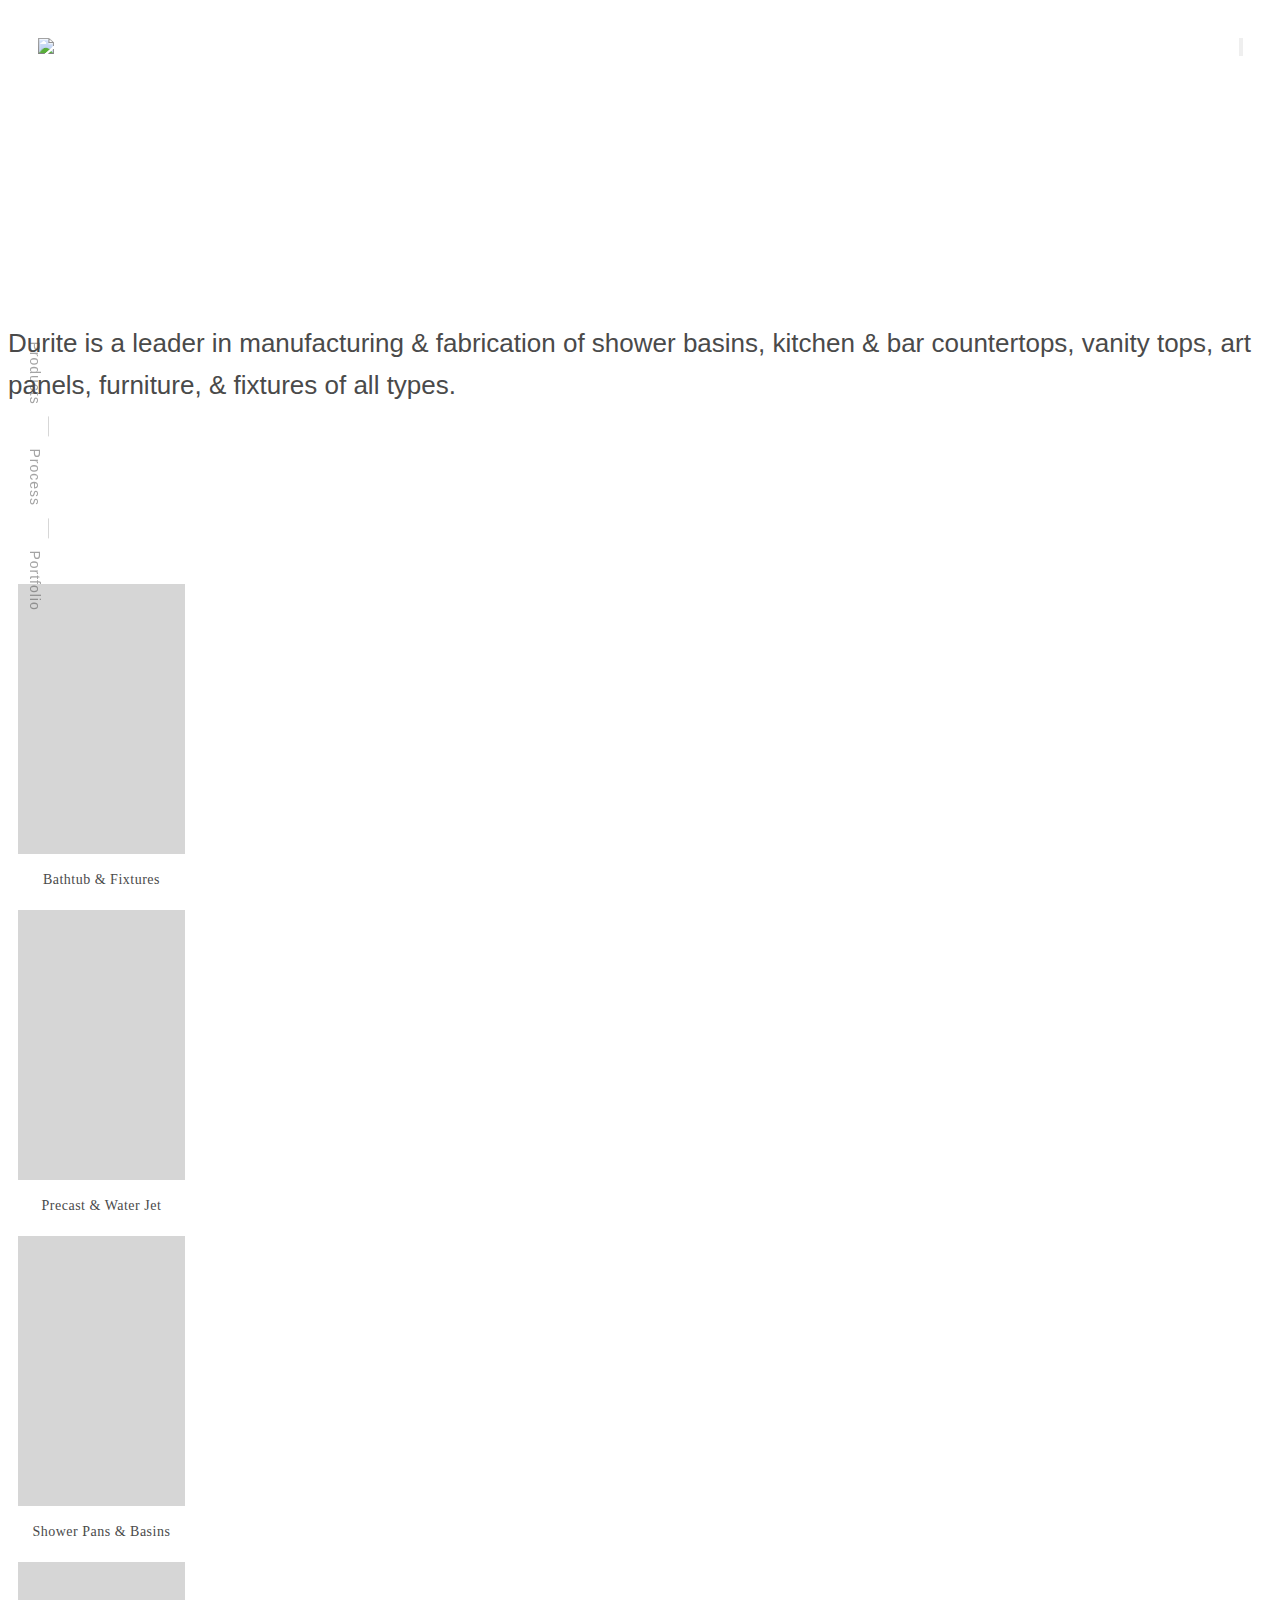
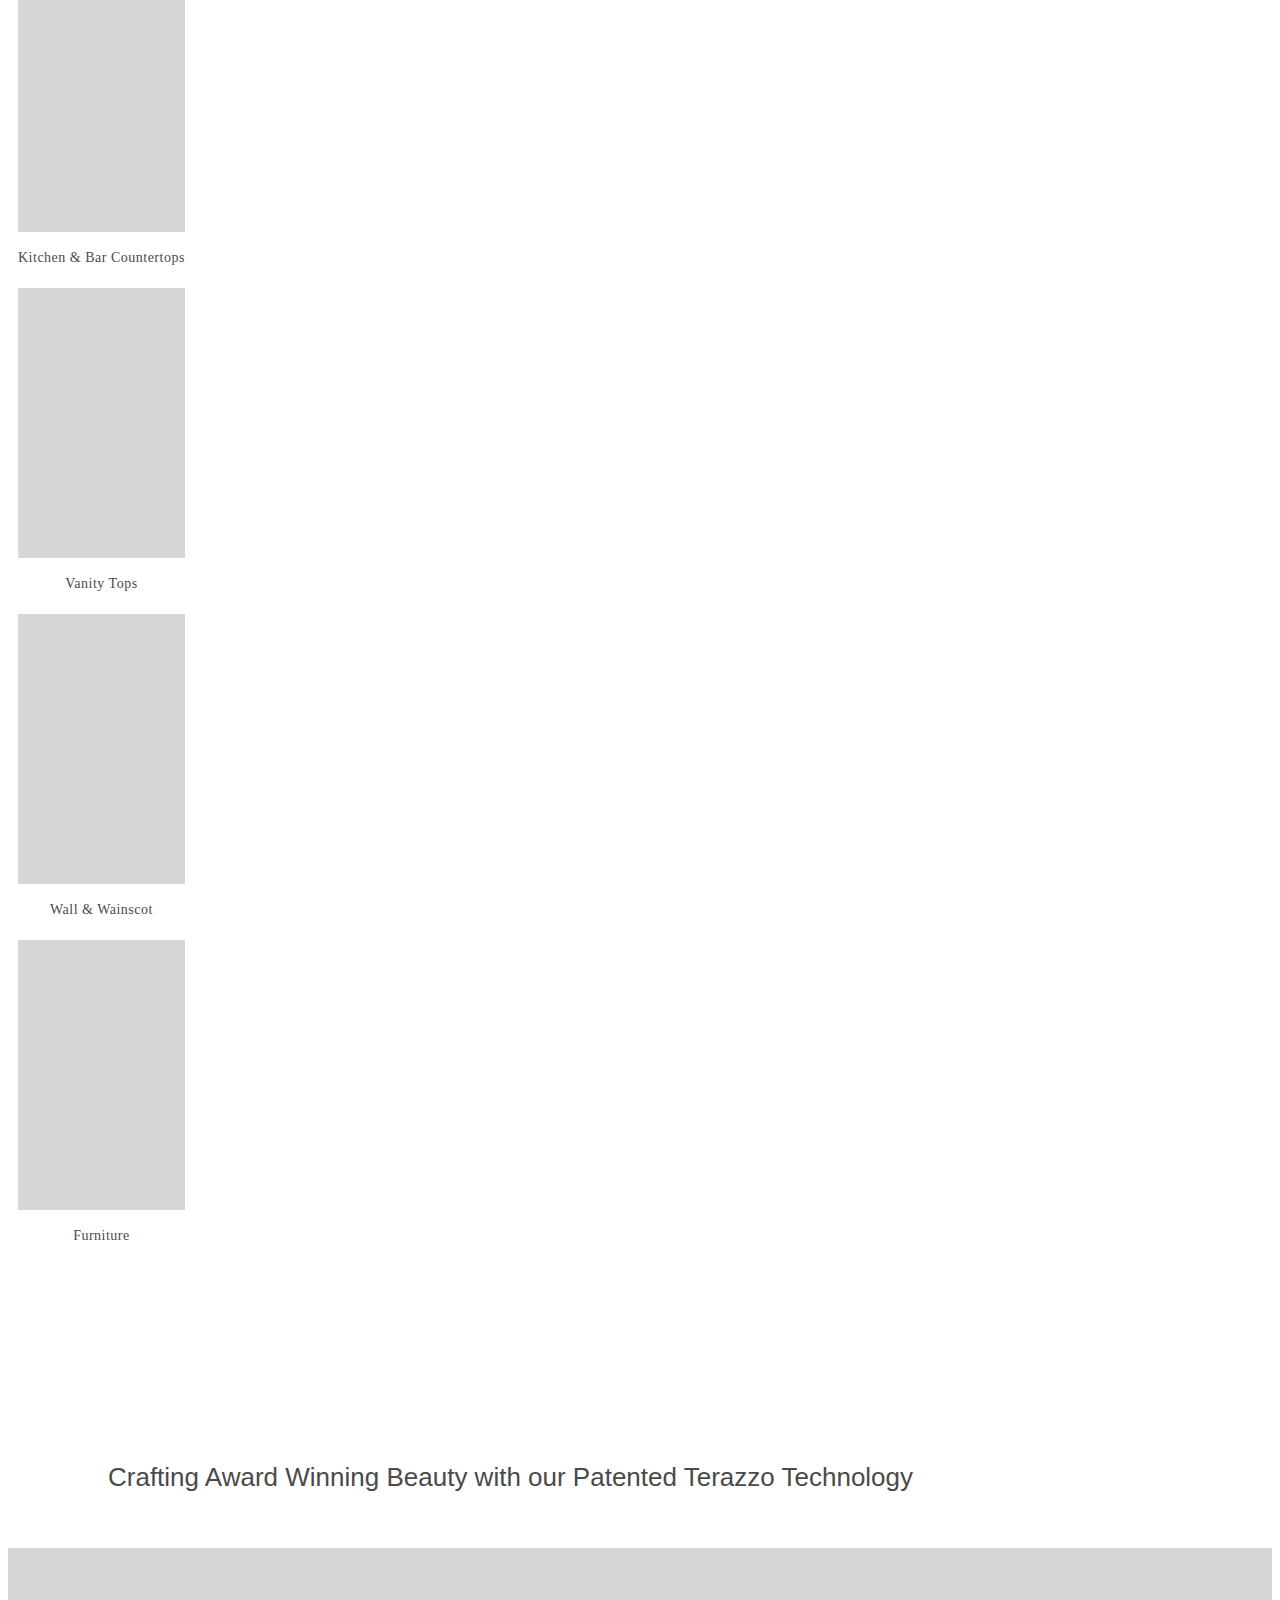
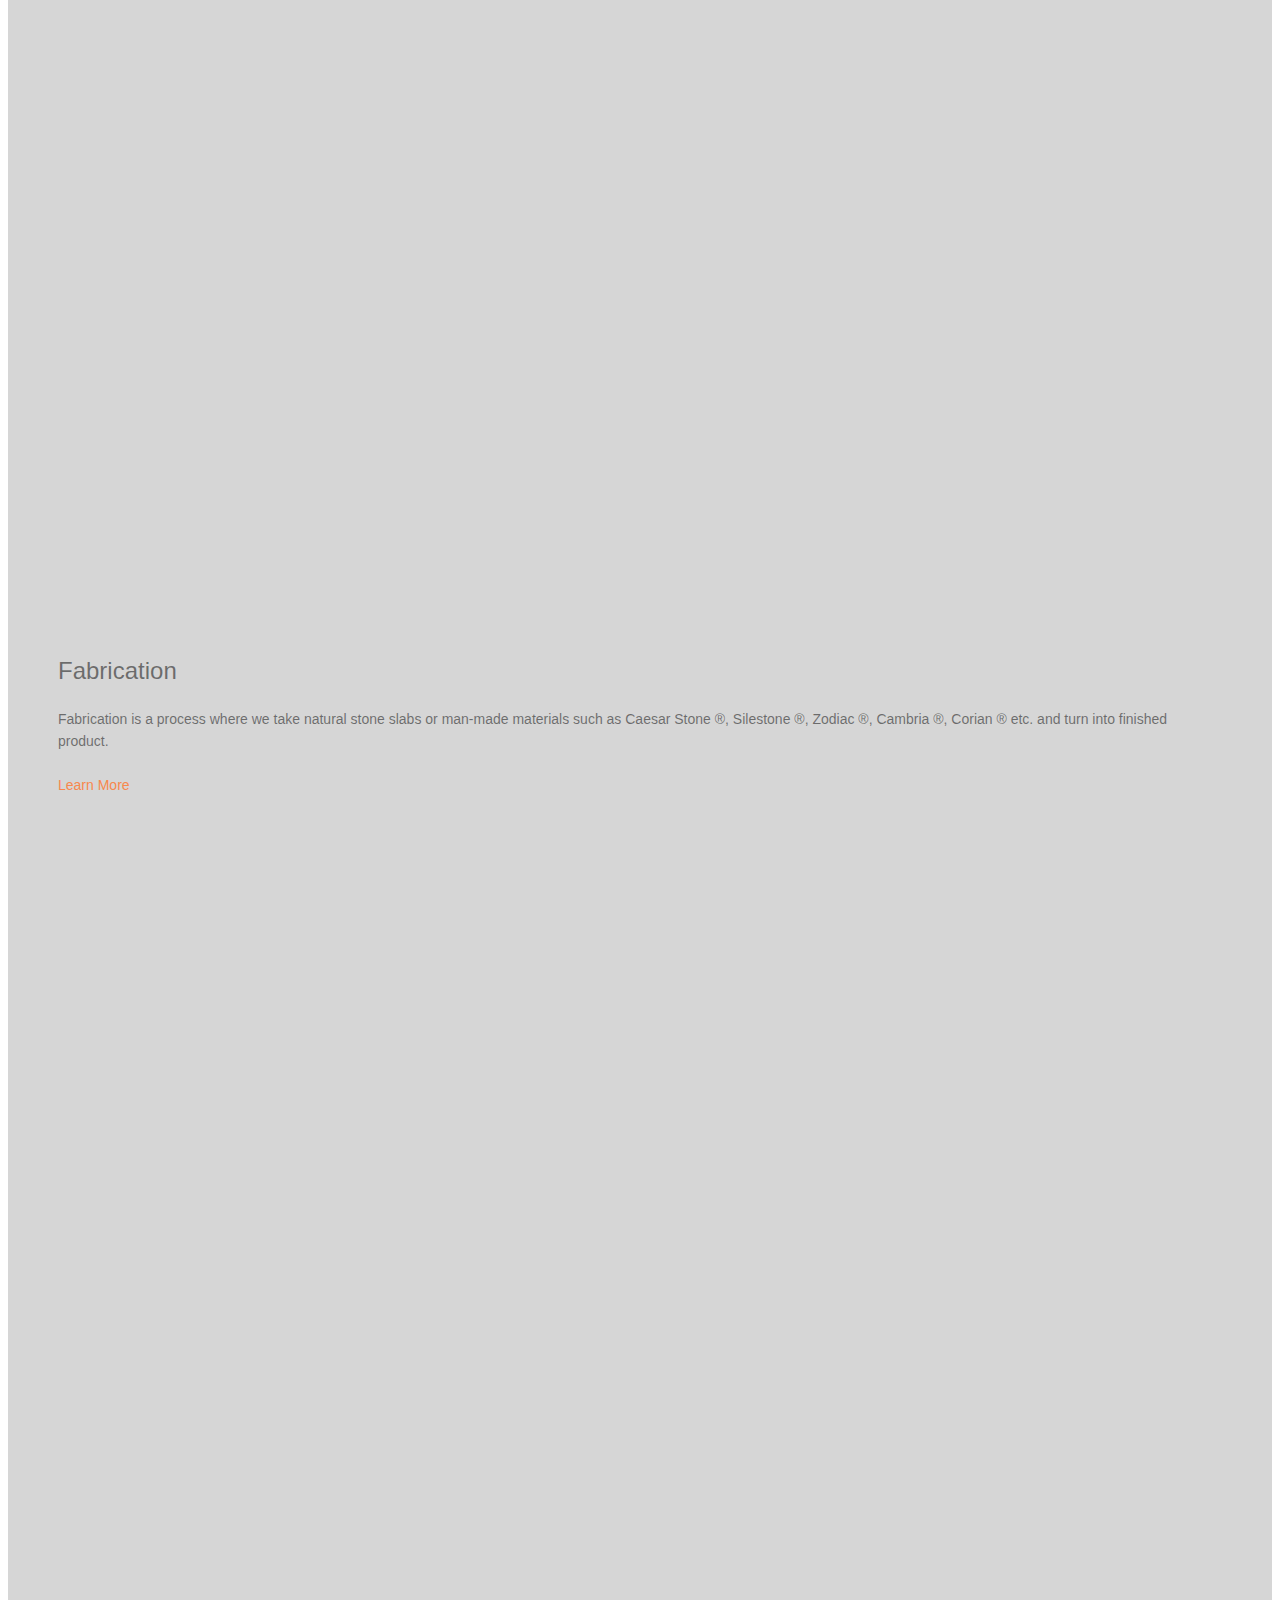
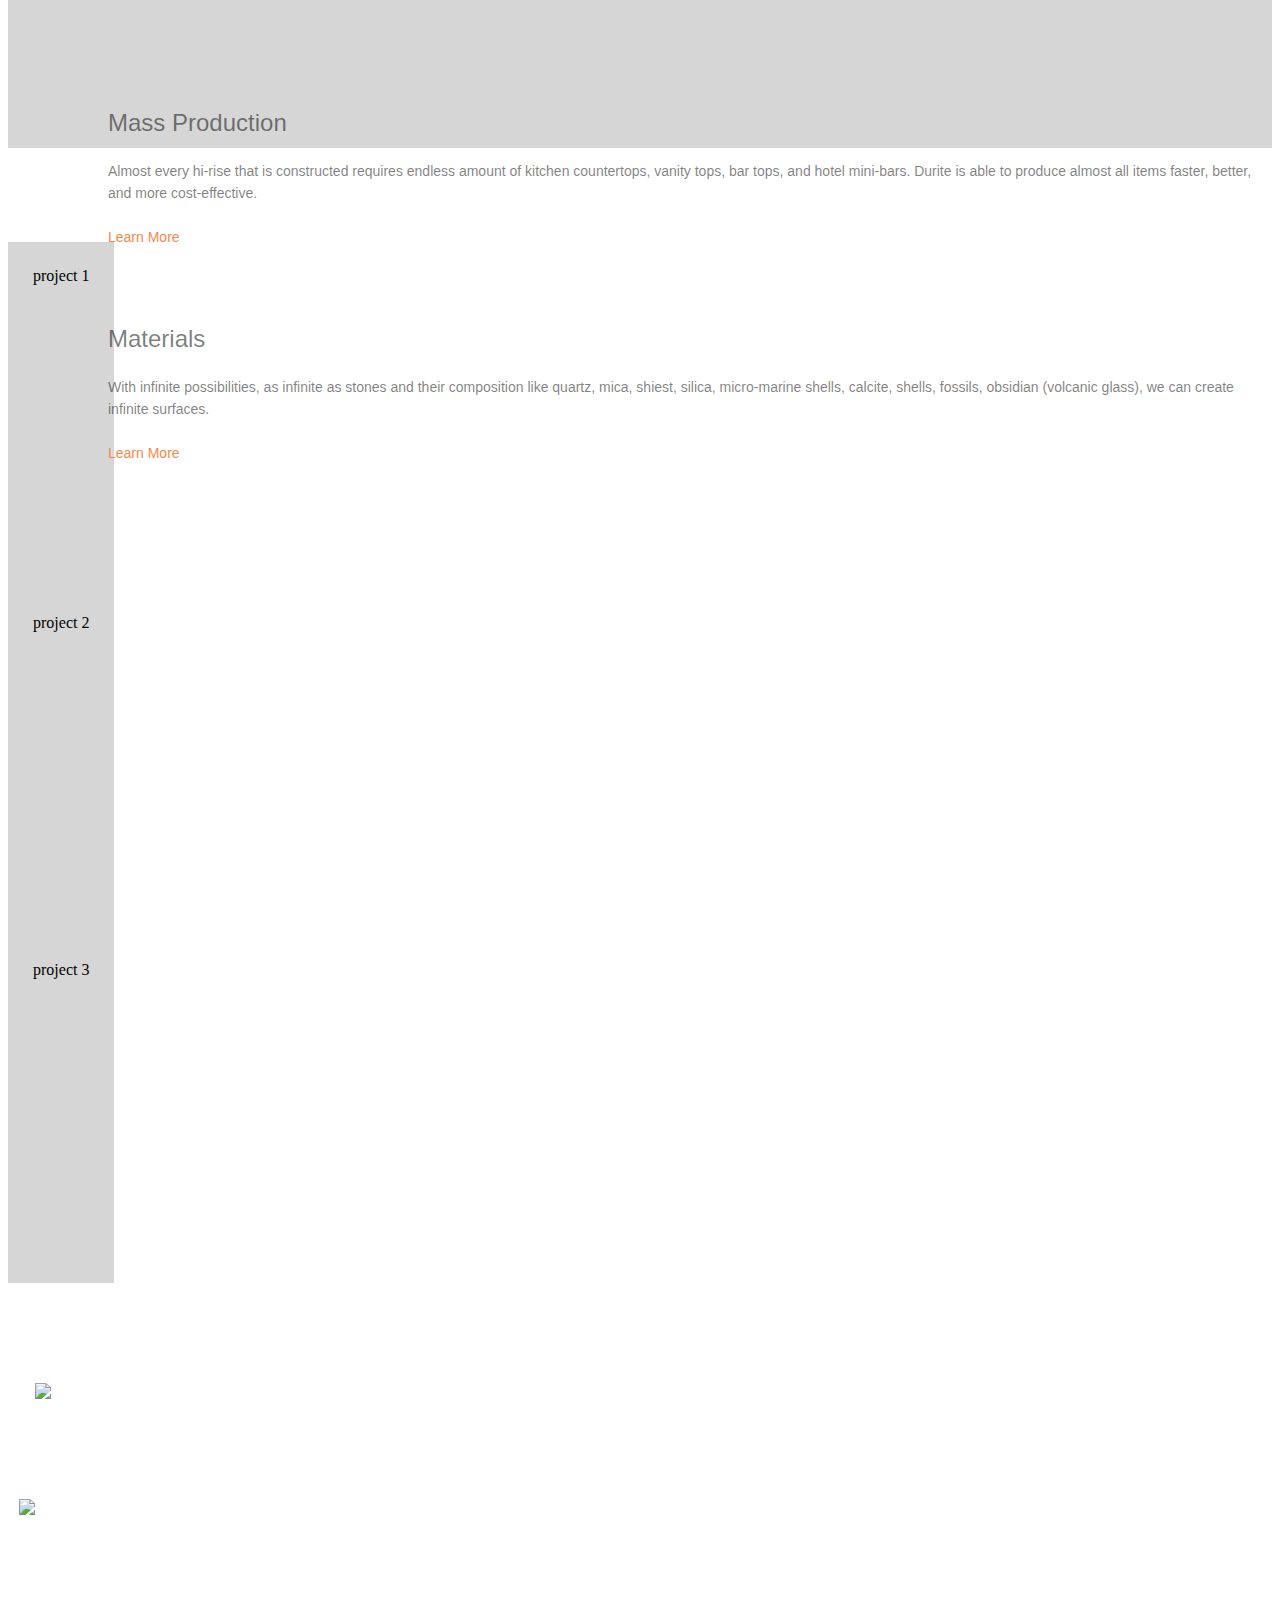
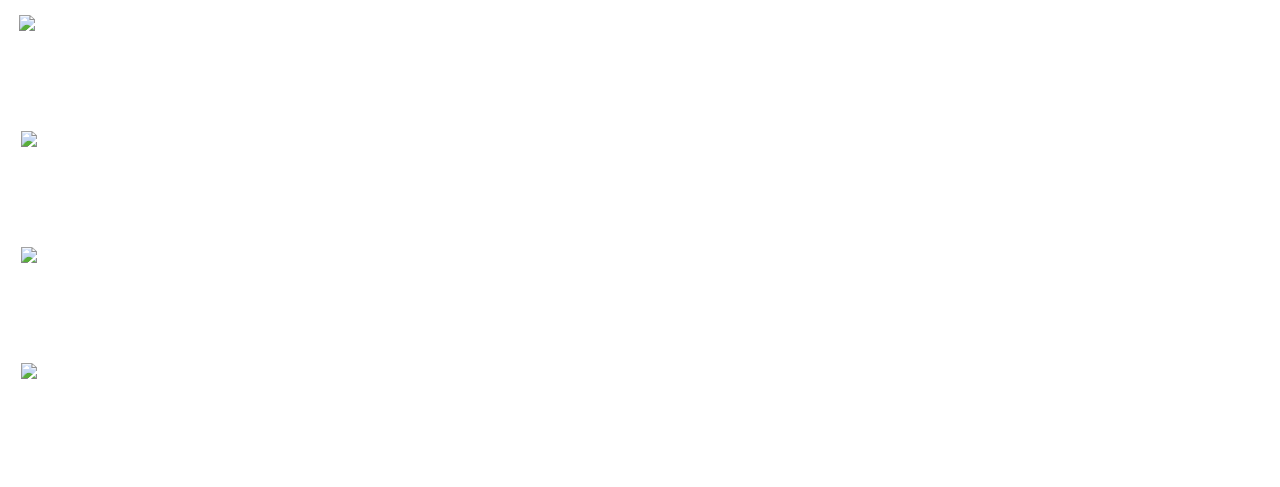
==== index.html @ d9faee0d "Add files via upload" ====
<!doctype html>
<html class="no-js" lang="">

<head>
	<meta charset="utf-8">
	<meta http-equiv="X-UA-Compatible" content="IE=edge,chrome=1">
	<title> Durite </title>
	<meta name="description" content="">
	<meta name="viewport" content="width=device-width, initial-scale=1">
	<link rel="apple-touch-icon" href="apple-touch-icon.png">
	<link rel="shortcut icon" href="favicon.png" type="Durite"/>


	<link rel="stylesheet" href="css/bootstrap.css">
	<link rel="stylesheet" href="css/animate.css">	
	<link rel="stylesheet" href="css/slick.css">	
	<link rel="stylesheet" href="css/slick-theme.css">
	<link rel="stylesheet" href="css/slick-lightbox.css">	
	<link rel="stylesheet" href="css/hamburgers.min.css">	
	<link rel="stylesheet" href="css/font-awesome.min.css">	
	<link rel="stylesheet" href="css/bootstrap-theme.min.css">
	<link rel="stylesheet" href="css/main.css">
	<link href="https://fonts.googleapis.com/css?family=Arimo|Droid+Sans|Nunito|Source+Sans+Pro" rel="stylesheet">

	<script src="js/vendor/modernizr-2.8.3-respond-1.4.2.min.js"></script>
</head>

<body>


<!-- NAVIGATION -->
<div class="nav-container" style="padding:0;">
	<div class="logo" style="padding:0;">
		<a href="index.html"><img src="assets/logo.png" width="30" /></a>
	</div>   
	
	<ul class="nav desktop">

		<li> <a href="#products"> Products </a></li> 
		<div class="vertical-line" style="height: 20px;"></div>
		<li> <a href="#process">Process </a> </li> 
		<div class="vertical-line" style="height: 20px;"></div>
		<li> <a href="#portfolio"> Portfolio </a> </li> 
	</ul>
</div>

<!-- HAMBURGER -->	
<button class="hamburger hamburger--squeeze" type="button">
	<span class="hamburger-box">
		<span class="hamburger-inner"></span>
	</span>
</button>
	
<!-- HAMBURGER NAV -->
<div class="hamburger-nav col-lg-4 col-md-4 col-sm-6 col-xs-12">

 	<div class="main-nav vertAlign">
		<h1 class="wow2 fadeInRight animated"> <a href="index.html"> Home </a> </h1>
		<ul class="wow2 fadeInRight animated"> <a href="#products"> Products </a> </h1>		
			<li> <a href="kitchen-bar-countertops.html"> Kitchen & Bar Countertops </a> </li>
			<li> <a href="#"> Bathtub & Fixtures </a> </li>
			<li> <a href="#"> Precast & Water Jet </a> </li>
			<li> <a href="#"> Shower Pans & Basins </a> </li>
			<li> <a href="#"> Vanity Tops </a> </li>
			<li> <a href="#"> Wall & Wainscot </a> </li>			
			<li> <a href="#"> Furniture  </a> </li>
		</ul>
		
		<ul class="wow2 fadeInRight animated"> <a href="#process"> Process </a> </h1>		
<!-- 
			<li> <a href="#"> Manufacturing </a> </li>
			<li> <a href="#"> Fabrication </a> </li>
			<li> <a href="#"> Mass Production </a> </li>
 -->
		</ul>
			
		<h1 class="wow2 fadeInRight animated"> <a href="#portfolio"> Portfolio </a> </h1>
		<h1 class="wow2 fadeInRight animated cta"> <a href="inquiry.html"> Get A Quote </a> </h1>
	</div>
</div>
<div class="col-lg-12 col-md-12 col-sm-12 col-xs-12 overlay"></div>

<!-- BODY CONTAINER -->
<div class="container col-lg-10 col-md-9 col-sm-9 col-xs-12">
	
	<!---- HEADLINE ---->
	<section id="intro" class="intro col-lg-12 col-md-12 col-sm-12 col-xs-12">
 
		<div class="wow fadeIn col-lg-9 col-md-10 col-sm-12 col-xs-12" >
			<h1> Durite is a leader in manufacturing & fabrication of shower basins, 
				kitchen & bar countertops, vanity tops, art panels, furniture, & fixtures of all types.
			</h1>
			
		</div>
		
	</section>
	
	<!---- PRODUCT CATEGORIES ---->		
	<section id="products" class="col-lg-12 col-md-12 col-sm-12 col-xs-12" style="padding:0;">

		<div class="col-lg-12 col-md-12 col-sm-12 col-xs-12" style="padding:0;">
			
			<!---- PRODUCT SLIDER ---->
			<div class="product-slider col-lg-12 col-md-12 col-sm-12 col-xs-12 "  style="padding-left:0;">	
				<div class="product wow fadeInUp" data-wow-delay=".5s">
					<div class="bg-slide slide-5"> </div>
					<h3> Bathtub & Fixtures </h3>
				</div>
				<div class="product wow fadeInUp" data-wow-delay="1s">
					<div class="bg-slide slide-6"> </div>
					<h3> Precast & Water Jet </h3>
				</div>						
				<div class="product wow fadeInUp" data-wow-delay="1.5s">
					<div class="bg-slide slide-1"> </div>
					<h3> Shower Pans & Basins </h3>
				</div>
				<div class="product wow fadeInUp" data-wow-delay="2s">
					<div class="bg-slide slide-2"> </div>
					<h3> Kitchen & Bar Countertops </h3>
				</div>
				<div class="product wow fadeInUp" data-wow-delay="2.5s">
					<div class="bg-slide slide-3"> </div>
					<h3> Vanity Tops </h3>
				</div>
				<div class="product wow fadeInUp" data-wow-delay="3s">
					<div class="bg-slide slide-4"> </div>
					<h3> Wall & Wainscot </h3>
				</div>
				<div class="product wow fadeInUp" data-wow-delay="3.5s">
					<div class="bg-slide slide-7"> </div>
					<h3> Furniture </h3>
				</div>							
			</div>			

		</div>

	</section>

	<!---- PROCESS ---->
	<section id="process" class="col-lg-12 col-md-12 col-sm-12 col-xs-12" style="padding:0;">
		
		<!---- PROCESS HEADLINE ---->
		<div class="wow fadeInUp copy col-lg-9 col-md-10 col-sm-12 col-xs-12">
			<h1> Crafting Award Winning Beauty with our Patented Terazzo Technology </h1>
		</div>
		
		<div class="col-lg-12 col-md-12 col-sm-12 col-xs-12" style="padding:0;">
			
			<!---- MANUFACTURING SLIDES ---->
			<div class="wow fadeInUp process process-slider desktop">	
				
				<!---- MANUFACTURING SLIDE 1 ---->	
				<div class="process-slide col-lg-12 col-md-12 col-xs-12 col-sm-12"  > 	
						
					<div class="vertAlign col-lg-5 col-md-5 col-sm-5 col-xs-12 bg-slide"></div>
					
					<div class="vertAlign col-lg-6 col-md-7 col-sm-7 col-xs-12">
						<h2> Manufacturing </h2>
						<p> Durite is one of the leading manufacturers in terrazzo, cast stone, 
							and polymer products. This ability allows the design and engineering 
							of almost any type of materials in a single cast for a seamless finish
							<br><br>
							<span class="cta"><a href-"#">Learn More</a></span>
						</p>
					</div>						
				</div>	
			
				<!---- MANUFACTURING SLIDE 2 ---->
				<div class="process-slide col-lg-12 col-md-12 col-xs-12 col-sm-12"  > 	
					
					<div class="vertAlign col-lg-5 col-md-5 col-sm-5 col-xs-12 bg-slide"></div>

					<div class="vertAlign col-lg-6 col-md-7 col-sm-7 col-xs-12" style="padding-left:100px;">
						<h2> Chemistry of Polymers </h2>
						<p> Polymers are used for countertops, fixtures and   
							other manufacturing products in acrylic, polyester,  
							epoxy resin and many other types of polymers depending 
							on the product. Each type of polymer has it’s own advantages and disadvantages.  
							<br><br>
							<span class="cta"><a href-"#">Learn More</a></span>
						</p>
					</div>	
					
										
				</div>
				
				<!---- MANUFACTURING SLIDE 3 ---->				
				<div class="process-slide col-lg-12 col-md-12 col-xs-12 col-sm-12"  > 	
						
					<div class="vertAlign col-lg-5 col-md-5 col-sm-5 col-xs-12 bg-slide"></div>
					
					<div class="vertAlign col-lg-6 col-md-7 col-sm-7 col-xs-12" style="padding-left:100px;">
						<h2> From Nature to Lab </h2>
						<p> We  can  recreate  almost  any  natural-stone, better, harder, stronger and tailored. 
							<br><br>
							<span class="cta"><a href-"#">Learn More</a></span>
						</p>
					</div>						
				</div>

				<!---- MANUFACTURING SLIDE 4 ---->				
				<div class="process-slide col-lg-12 col-md-12 col-xs-12 col-sm-12"  > 	
						
					<div class="vertAlign col-lg-5 col-md-5 col-sm-5 col-xs-12 bg-slide"></div>
					
					<div class="vertAlign col-lg-6 col-md-7 col-sm-7 col-xs-12" style="padding-left:100px;">
						<h2> Materials </h2>
						<p> With infinite possibilities, as infinite as stones and their  
							composition like quartz, mica, shiest, silica, micro-marine shells,  
							calcite, shells, fossils, obsidian (volcanic glass), we can create infinite surfaces.
							<br><br>
							<span class="cta"><a href-"#">Learn More</a></span>
						</p>
					</div>						
				</div>												
			
			</div>
			
			<hr>
			
			<!---- FABRICATION  ---->
			<div class="wow fadeInUp process desktop col-lg-12 col-md-12 col-xs-12 col-sm-12"  > 	
					
				<div class="vertAlign col-lg-5 col-md-5 col-sm-5 col-xs-12 bg-slide" style="float:right; padding-left: 50px;"></div>
				
				<div class="vertAlign leftAlign col-lg-6 col-md-7 col-sm-7 col-xs-12">
					<h2> Fabrication </h2>
					<p> Fabrication is a process where we take natural stone slabs or 
						man-made materials such as Caesar Stone ®, Silestone ®, Zodiac ®, 
						Cambria ®,  Corian ®  etc. and turn into finished product.
						<br><br>
						<span class="cta"><a href-"#">Learn More</a></span>
					</p>
				</div>						
			</div>
			
			<hr>
			
			<!---- MASS PRODUCTION ---->
				
			<div class="wow fadeInUp process desktop col-lg-12 col-md-12 col-xs-12 col-sm-12"  > 	
					
				<div class="vertAlign col-lg-5 col-md-5 col-sm-5 col-xs-12 bg-slide"></div>
				
				<div class="vertAlign col-lg-6 col-md-6 col-sm-7 col-xs-12" style="padding-left:100px;">
					<h2> Mass Production </h2>
					<p> Almost every hi-rise that is constructed requires endless amount of kitchen countertops, 
						vanity tops, bar tops, and hotel mini-bars. Durite is able to produce almost all 
						items faster, better, and more cost-effective.
						<br><br>
						<span class="cta"><a href-"#">Learn More</a></span>
					</p>
				</div>						
			</div>
						
									
			<!---- MOBILE PROCESS (no slideshow) ---->	
			<div class="wow fadeIn process-wrapper mobile" data-wow-delay="0s">	
						
					<div class="col-lg-6 col-md-6 col-sm-6 col-xs-12 bg-slide"></div>
					
					<div class="col-lg-6 col-md-6 col-sm-6 col-xs-12" style="padding:0;">
						<h2> Manufacturing </h2>
						<p class="vertAlign"> We’ve engineered our materials to achieve 12 KSI compression & 2 KSI Tension without 
							any reinforcements. So strong, that the new stealth fighter f-22 uses the same form
							of materials to reinforce its cockpit. Our materials are durable enough to survive in any environment.
							<br><br>
							<span class="cta"><a href-"#">Learn More</a></span>
						</p>
					</div>						
				
				
					<div class="col-lg-6 col-md-6 col-sm-6 col-xs-12 bg-slide"></div>
					
					<div class="col-lg-6 col-md-6 col-sm-6 col-xs-12" style="padding:0;">
						<h2> Fabrication </h2>						
						<p class="vertAlign"> We’ve engineered our materials to achieve 12 KSI compression & 2 KSI Tension without 
							any reinforcements. So strong, that the new stealth fighter f-22 uses the same form
							of materials to reinforce its cockpit. Our materials are durable enough to survive in any environment.
							<br><br>
							<span class="cta"><a href-"#">Learn More</a></span>
						</p>
					</div>
									
					<div class="col-lg-6 col-md-6 col-sm-6 col-xs-12 bg-slide"></div>
					
					<div class="col-lg-6 col-md-6 col-sm-6" style="padding:0;">
						<h2> Mass Production </h2>
						<p class="vertAlign"> We’ve engineered our materials to achieve 12 KSI compression & 2 KSI Tension without 
							any reinforcements. So strong, that the new stealth fighter f-22 uses the same form
							of materials to reinforce its cockpit. Our materials are durable enough to survive in any environment.
							<br><br>
							<span class="cta"><a href-"#">Learn More</a></span>
						</p>
					</div>
						
			</div>
					
		</div>
		
	</section>
	
	<!---- PORTFOLIO ---->
	<section id="portfolio" class="col-lg-12 col-md-12 col-sm-12 col-xs-12"  style="padding-left:0;">
		
		<!---- PROJECT GRID ---->	
		<div class="col-lg-4 col-md-4 col-md-4 col-sm-4 col-xs-4 wow fadeInUp" data-wow-delay="0s">
			<div class="project">project 1</div>
		</div>
		<div class="col-lg-4 col-md-4 col-md-4 col-sm-4 col-xs-4 wow fadeInUp" data-wow-delay=".75s">
			<div class="project">project 2</div>
		</div>
		<div class="col-lg-4 col-md-4 col-md-4 col-sm-4 col-xs-4 wow fadeInUp" data-wow-delay="1s">
			<div class="project">project 3</div>
		</div>			
		
		<!---- BRANDS ---->
		<div class="col-lg-12 col-md-12 col-sm-12 col-xs-12 brands wow2 fadeInUp">
			<div class="col-lg-2 col-md-2 col-sm-2 col-xs-4">
				<img src="assets/w-hotel-logo.png" width="50%"/>
			</div>
			<div class="col-lg-2 col-md-2 col-sm-2 col-xs-4">
				<img src="assets/planet-hollywood-logo.png" width="80%" />
			</div>
			<div class="col-lg-2 col-md-2 col-sm-2 col-xs-4">
				<img src="assets/mohegan-sun-logo.png" width="80%"/>
			</div>
			<div class="col-lg-2 col-md-2 col-sm-2 col-xs-4">
				<img src="assets/forbes-logo.png" width="75%"/>
			</div>
			<div class="col-lg-2 col-md-2 col-sm-2 col-xs-4">
				<img src="assets/belvedere-logo.png" width="75%"/>
			</div>
			<div class="col-lg-2 col-md-2 col-sm-2 col-xs-4">
				<img src="assets/disney-logo.png" width="75%" />
			</div>
		</div>		
			
	
	</section>

</div> <!-- /container -->        



	<script src="https://ajax.googleapis.com/ajax/libs/jquery/1.11.2/jquery.min.js"></script>
	<script>window.jQuery || document.write('<script src="js/vendor/jquery-1.11.2.min.js"><\/script>')</script>

	<script src="js/slick-lightbox.min.js"></script>
	<script src="js/wow.min.js"></script>
	<script src="js/vendor/bootstrap.min.js"></script>
	<script src="js/slick.min.js"></script>
	<script src="https://use.fontawesome.com/be22363c2e.js"></script>
	<script src="js/main.js"></script>

</body>
</html>
---- css/main.css ----
/* ---------- TYPOGRAPHY ---------- */

h1, label, ul {
    font-size: 26px;
    line-height: 42px;
    font-weight: 300;
    color: rgba(74, 74, 74, 1);
    font-family: 'Helvetica';
	}

h2 {
	font-family: 'Helvetica';
	font-size: 24px;
	line-height: 34px;
	font-weight: 300;
	color: rgba(0, 0, 0, .5);
	}
	
h3, li {
    font-weight: 300;
    color: #4A4A4A;
    margin: 0;
    letter-spacing: .5px;
    font-size: 14px;
	}
		
h4 {
	font-family: 'Helvetica';
	font-size: 16px;
	line-height: 20px;
	font-weight: 300;
	color: rgba(0, 0, 0, .5);
	}

h5 {
	font-family: 'Helvetica';
	font-size: 14px;
	line-height: 28px;
	font-weight: 300;
	color: rgba(0, 0, 0, .5);
	}
	
p {
	font-family: 'Helvetica';
	font-size: 14px;
	line-height: 22px;
	font-weight: 300;
	color: rgba(0, 0, 0, .5);
	}

label  {
    font-size: 24px;
    line-height: 34px;
    font-weight: 300;
    color: rgba(74, 74, 74, 1);
    font-family: 'Helvetica';
	}

select {
	width: 300px;
    height: 40px;
    border-radius: 0px !important;
    background: white;
    font-size: 16px;
    padding: 30px !important;
    display: block;
    margin: 15px 30px;
    outline: none;}

input {
    background: none;
    box-shadow: none;
    border: 1px solid #9E9E9E;
    padding: 5px 10px;
    color: #9E9E9E;
    }

.form-field h4, select {
    font-weight: 300;
    color: rgba(0, 0, 0, .75);
    margin: 0;
}

input[type="file"] {
    display: block;
    border: none;
    padding: 20px 0;
}

input[type="submit"] {
	padding: 5px 10px;}

.copy h1 {}
	
.copy p {
    font-size: 20px;
    line-height: 30px;
	}

ul.nav li a {
	font-weight: 300;
    color: rgba(74, 74, 74, .5);
    letter-spacing: 1px;}

/* ---------- LINKS ---------- */

a:link, a:active, a:visited {
	text-decoration:none;
	opacity:1;
	-webkit-transition: opacity 0.25s linear;
	-moz-transition: opacity 0.25s linear;
	-ms-transition: opacity 0.25s linear;
	-o-transition: opacity 0.25s linear;
	transition: opacity 0.25s linear;}

a:hover {
	color: initial;
	text-decoration:none;
	opacity: .5;
	-webkit-transition: opacity 0.25s linear;
	-moz-transition: opacity 0.25s linear;
	-ms-transition: opacity 0.25s linear;
	-o-transition: opacity 0.25s linear;
	transition: opacity 0.25s linear;}
 
.cta a, a.cta {
	color: #f8884d !important;
    font-weight: 500 !important;
    cursor: pointer;}

.btn {
	margin-top: 50px;
    font-size: 20px;
    width: 20%;
    text-align: center;
    padding: 10px;
    border-radius: 0;

	-webkit-transition: background 0.5s linear;
	-moz-transition: background 0.5s linear;
	-ms-transition: background 0.5s linear;
	-o-transition: background 0.5s linear;
	transition: background 0.5s linear;
	}

.btn:hover {
	text-decoration:none;
	background-color: #f6f6f6;
	-webkit-transition: background 0.2s linear;
	-moz-transition: background 0.2s linear;
	-ms-transition: background 0.2s linear;
	-o-transition: background 0.2s linear;
	transition: background 0.2s linear;}

.btn:hover a {
			color: #f8884d !important;}

.btn a {
	opacity: 1;
}
	
.quote.btn {
    outline: none;
    position: fixed;
    top: 3.5%;
    margin: 0;
    right: 112.5px;
    height: 18px;
    z-index: 100;
    width: 125px;
    height: 40px;
    padding: 0 !important;
    border-radius: 2px;}

.quote.btn a {
	line-height: 40px;
    padding: 0;
    margin: 0;
    font-size: 14px;}

.inquiry-wrapper a{
	color: #f66012;}

.btn a{
	color: white !important;}

.btn:hover, .btn:focus, .btn.focus {
    color: white;
    text-decoration: none;
}
    
.nav > li > a:hover, .nav > li > a:focus {
	background: none !important;}
    
/*---------- LAYOUT ---------- */

body {
	padding: 0;}

section {
	display: inline-block;
	margin: 150px auto 0;}

body .grid:first-child {
	padding: 100px 100px 0px 200px !important;}
	
.alt-bg {
	background-color: #f6f6f6;}
	
section:last-child {
	background: white;}

.vertAlign {
    transform: translateY(-50%);
    -ms-transform: translateY(-50%);
    -webkit-transform: translateY(-50%);
    top: 50%;
    position: relative;}

.container {float: none;}

.intro {
    padding-top: 0;
    margin: 33vh 0 auto;
}

.intro div:first-child {
	float: none;
	margin: auto;}
	

.intro .vertAlign{
	margin: auto;
	display: block;
	float: none;}

.inquiry-wrapper .intro {
	padding-top: 200px;
	margin-bottom: 20vh;}
	
section .copy {
	padding-left: 50px;}

.bg-slide  {
	background-size: cover;
	background-repeat: no-repeat;
	background-color: #d6d6d6;
	padding: 0;}

.hero {
	height: 475px;
	background-color: #d6d6d6;
	float: right;
	background-image: url('https://raw.githubusercontent.com/bobsaban/durite/master/img/temp-hero.jpg');
	background-size: cover;
    background-repeat: no-repeat;
	}

.mobile-nav, .mobile {
	display: none;}

.desktop {
	display: block;}

/* ---------- nav ---------- */

.nav-container {
	width: 100px;
	position: fixed;
	z-index: 97;}

.logo {
	margin: 30px;}	
	
.logo a img {
	float: left;
	margin-right: 35px;}
	
ul.nav, ul.inquiry-sidenav {
    transform: translateY(-50%);
    -ms-transform: translateY(-50%);
    -webkit-transform: translateY(-50%);
    top: 50%;
    position: fixed;
    list-style-type: none;
    left: 28px;
    padding: 0;
    }

.vertical-line {
	border-right: 1px solid #D7D7D7;
    width: 8px;
    display: block;
    margin: 12px;
}

ul.nav li {
    writing-mode: vertical-RL;
    font-size: 14px;
    line-height: 14px;}
	
ul.nav hr {
	margin: 10px 12.5px;
    width: 50px;}

.active {
	color: #F66012 !important;
	font-weight: 500 !important;
	}

.hamburger{
	outline: none;
    padding: 0;
    position: fixed;
    top: 37.5px;
    right: 37.5px;
    height: 18px;
    z-index: 100;}

.hamburger-box {
    width: 25px;
    height: 18px;}

.hamburger-inner, .hamburger-inner:after, .hamburger-inner:before {
    width: 25px;
    height: 1px;}
    

.hamburger-inner:after {
    bottom: -8px;
}
.hamburger-inner:before {
    top: -8px;
}

/* ---------- HAMBURGER NAV---------- */

.hamburger-nav {
	display: none;
    height: 100vh;
    background-color: white;
    z-index: 99;
    position: fixed;
    bottom: 0;
    right: 0;
    padding: 0 80px;
}

.hamburger-nav h1, .hamburger-nav ul { 
	font-weight: 500;
    font-size: 20px;
    line-height: 40px;
    line-height: 48px;
    color: black;
    opacity: 1;
    margin: 18px 0;
    list-style-type: none;
    padding-left: 0;
    }

    
.hamburger-nav ul {
	margin: 24px 0;
	} 

.hamburger-nav li {
	line-height: 26px;
	} 

.hamburger-nav li a {
	color: #9B9B9B;}
		
.hamburger-nav a {
	color: rgba(74, 74, 74, 1);}

.hamburger-nav .cta a {
	font-weight: 600 !important;}
	
.main-nav {
	position: fixed;}
.overlay {
	height: 100vh;
	background-color: rgba(74, 74, 74, .75);
	display: none;
	z-index: 97;
	position: fixed;
 }
/* ---------- SECTION Products---------- */

.mobile-product  {display: none;}
.product{
	padding: 10px;
	outline: none;}
	
.product-slide {
	margin-right: 25px;
	float: left;
	padding: 0;
	}
	
.product-slider .bg-slide  {
    background-size: cover;
    background-repeat: no-repeat;
    background-color: #d6d6d6;
    padding: 0;
    height: 30vh;
    filter: grayscale(100%);}

.product-slider h3 {
	text-transform: capitalize;
    text-align: center;
    line-height: 20px;
    margin-top: 16px;}
    
.product-slider .slide-1 {background-image: url('https://raw.githubusercontent.com/bobsaban/durite/master/img/products/basin.jpg')}
.product-slider .slide-2 {background-image: url('https://raw.githubusercontent.com/bobsaban/durite/master/img/products/counter.jpg')}
.product-slider .slide-3 {background-image: url('https://raw.githubusercontent.com/bobsaban/durite/master/img/products/vanity.jpg')}
.product-slider .slide-4 {background-image: url('https://raw.githubusercontent.com/bobsaban/durite/master/img/products/wall.jpg')}
.product-slider .slide-5 {background-image: url('https://raw.githubusercontent.com/bobsaban/durite/master/img/products/bath.jpg')}
.product-slider .slide-6 {background-image: url('https://raw.githubusercontent.com/bobsaban/durite/master/img/products/precast.jpg')}
.product-slider .slide-7 {background-image: url('https://raw.githubusercontent.com/bobsaban/durite/master/img/products/bath.jpg')}

/* ---------- FORM ---------- */


ul.inquiry-nav {
	transform: translateY(-50%);
    -ms-transform: translateY(-50%);
    -webkit-transform: translateY(-50%);
    top: 50%;
    position: fixed;
    list-style-type: none;
    left: 35px;
    padding: 0;}	

.dot {
	width: 10px;
	height: 10px;
	border-radius: 10px;
	background-color: #d7d7d7;
	margin: 18px 0;
	display: block;
}	

.active-dot, .dot:active  {
	background-color: #F66012 !important;
	display: block;
}

label {
	margin-bottom: 20px;
}

form {
    line-height: 150% !important;
}

input, textarea {
	padding: 10px;}
	
input[type="radio"], input[type="checkbox"] {
    margin: 0px 6px -1px;
    box-shadow: none;
    width: 15px;
    height: 15px;
    border-radius: 15px;
    border: 2px solid #d6d6d6;
    box-shadow: none;
    
    position: relative;
    box-sizing: border-box;
    padding: 5px;
    float: left;
}

.form-field {  
    display: block;
    position: relative;
    width: 100%;
    float: left;
    border-top: 1px solid #f6f6f6;
}

.upload-wrapper {
	border: 1px solid #d6d6d6;
    height: 25vh;
    margin: 2%;}
    
.form-field h2 {
	margin-bottom: 0px;}

.submit, .btn {
	margin: 50px 0;
    font-size: 18px;
    text-align: center;
    padding: 12px !important;
    border-radius: 0;
    background: #f66012;
    color: white;
    font-weight: 500;}
    
/* ---------- PROCESS ---------- */

.process {
	height: 50vh;
	padding: 0;}

#process div {
	margin: 50px auto;
}
		
.process-slide {
	height: 50vh;}

.process-slider .slick-list {
	height: 50vh;}

#process .process-slider div {
	margin: 0;}
	
#process .vertAlign {
    padding: 0 0px 0 100px !important;
}

#process .leftAlign {
    padding: 0 100px 0 50px !important;
}	
#process .copy {
	padding-left: 100px;}

#process p {
	margin-top: 16px;}

.process .bg-slide {
	height: 50vh;
	background-color: #d6d6d6;
	}
	

/* ---------- PROJECTS ---------- */

.project{
	background-color: #d6d6d6;
	height: 33vh;
	padding: 25px;
	}

#portfolio img {
	display: block;
	margin: auto;}

.brands div {
	margin: 100px auto;
}
	

/* ---------- PRODUCT PAGE ---------- */

#product-page .intro{
    padding-top: 20vh !important;}

.info-wrap .info {
    min-height: 200px;}
          

	
.info-wrap .info {
    padding-right:60px;}

        
#product-page .hero {
	background-image: url('https://raw.githubusercontent.com/bobsaban/durite/master/img/products/counter.jpg');
	}

#product-page h1 {	
	margin-bottom: 30px !important;
	}
	
#product-page p {
    font-size: 14px;
    line-height: 22px;
    margin-bottom: 32px;
    color: rgba(0, 0, 0, 1);}

#products-page h3 {
	padding-left: 10px;
    margin-bottom: 50px;}
   
/* ---------- PRODUCT PAGE NEW ---------- */
 

#product-page section {
	margin: 0;}
	
#product-page .grid:nth-child(even) {
	padding: 100px 150px 25px 150px !important;}

#product-page .grid:nth-child(odd) {
	padding: 0px 150px 100px 150px !important;}
	
.intro-copy {
	padding-top: 0px;} 

#product-page #intro {
	height: 95vh;
	padding-top: 0 !important;
	}

.intro-copy .copy {
	padding:50px 100px 50px 0;}

#product-page .hero{
	right: 150px;}

#product-page #intro div {
	position: fixed;}

#product-page h1 {
	font-size: 24px;
	line-height: 36px;}

#product-page .hero {
	height: 350px;}
   

/* ---------- RELATED PRODUCTS ---------- */

#related-products .product {
    outline: none;
    float: left;}

#related-products .bg-slide {
	height: 23vh;
	margin-bottom: 12px;}

#related-products h3 {
	font-size: 12px;
	text-align: center;}
/* ---------- 950px ---------- */

@media only screen and (max-width: 950px){ 
	
	.product .bg-slide {
		height: 25vh;}
		
	.info-wrap .info:nth-child(even) {
		padding: 0 0 30px 0px;}
	
	.info-wrap .info {
		min-height: initial;
		padding-left: 0;
	}
		
	.vertAlign, ul.inquiry-sidenav {
		top: initial;
		transform: initial;
		-ms-transform: initial;
		-webkit-transform: initial;
		padding:0;
		}
	
	.hamburger-nav .vertAlign, .intro .vertAlign {
		transform: translateY(-50%);
		-ms-transform: translateY(-50%);
		-webkit-transform: translateY(-50%);
		top: 50%;
		position: relative;
		}
	
	.process {
		height: initial !important;}
	
	#process .vertAlign {
		padding-left: 50px !important;
	}

	.process .bg-slide {
		height: 30vh;
		}
		
	.leftAlign {
		padding-left: 0 !important;}
	
	#process .slick-dots {
		bottom: 0;
		left: 0;
	}
	
	#process .slick-prev, #process .slick-next {
		bottom: 50px;
		display: none !important;
	}
	
	#product-page #intro {
		padding: 0 50px !important;
	}
	
	#product-page #intro div {
		position: relative;
		margin-bottom: 0;
	}
	
	#product-page .hero {
		right: initial; 
	}
	
}	

/* ---------- IPHONE ---------- */	
@media only screen and (max-width: 768px){ 

	/* ---------- GENERAL ---------- */

	.desktop {
		display: none;}
	
	.mobile {
		display: block;}
		
	section {
		width: 85% !important;
		margin: auto 7.5%;}
	
	section > div {
		margin-bottom: 50px;}
		
	.container {
		padding: 0 0px;
		width: 100%;
		margin: auto;
		display: block;
		z-index: 1;}

	section .copy {
		padding: 0;}
		
	.hamburger-nav .vertAlign {
		transform: translateY(-50%);
		-ms-transform: translateY(-50%);
		-webkit-transform: translateY(-50%);
		top: 50%;
		position: relative;
		}
	/* ---------- TYPOGRAPHY ---------- */

	h1, label {
		font-size: 20px;
		line-height: 30px;}

	/* ---------- HEADER + HERO  ---------- */

	.logo, .hamburger {
		top: 0;
    	margin: 16.5px 25px;}
    
    .logo a img {
		float: left;
		margin-right: 35px;
		width: 25px !important;
	}

	.mobile-nav {
		display: block;
		position: fixed;
		height: 75px;
		padding: 0;
		margin: 0;
		z-index:99;}
	
	.nav-container {
		height: 70px;
		border: none;
		width: 100%;
	}
		.intro {
		padding: 0;}

	/* ---------- HAMBURGER NAV ---------- */
		
	.hamburger {
		top: 0;
		left: inherit;
		right: 0;
		margin: 28px;
		z-index: 9999;}

	.hamburger-nav {
		padding: 0 50px;
	}
	
	.hamburger-nav h1, .hamburger-nav ul {
		text-align: left;
	}
	
	/* ---------- PRODUCT SLIDER ---------- */

	section#products {
		width: 100% !important;
    	margin: 0 auto 50px;
    	background: #f6f6f6;
   		padding: 50px 0 75px !important;}
   	
   	section#products > div:last-child {
		margin-bottom: 0;
	}
	
	.product-slider {
		padding: 0;}	
				
	.slick-dotted.slick-slider {
		margin-bottom: 0;}

	.slick-dots {
		position: absolute;
		bottom: -30px;
		left: 0;
		right: 0;
	}
	
	/* ---------- PROCESS ---------- */
		
	#process .copy {
		padding: 0;}
	
	#process p, #process .vertAlign {
		padding: 0;}
	
	.process-wrapper .bg-slide  {
		height: 40vh;
		margin-bottom: 25px;}

	.process-wrapper > div:nth-child(even) {
		margin-bottom: 50px;}
				
	#process .vertAlign {
		padding: 0px !important;}

	/* ---------- PROJECTS BRANDS ---------- */

	#portfolio div:first-child {
		padding: 0 10px 0 0;
		}
	#portfolio div:nth-child(2) {
		padding: 0px;
		}
	#portfolio div:nth-child(3) {
		padding:0 0 0 10px;
		}		
	.project {
		height: 15vh;
	}
	
	.brands {
		marign: 50px 0;}
		

	.brands .col-xs-4 {
    	min-height: 70px;}
    	
	.brands img {
		width: 65%;}
	
	.brands > div {
		padding: 7px;}
	
	section:last-child {
		margin-bottom: 50px !important;
		background: white;
	}
	
	section > div:last-child {
		padding: 0;
	}

	/* ---------- INQUIRY FORM ---------- */
		
	ul.inquiry-sidenav {
		left: 45px;
		bottom: 3%;
		/* top: 0; */
		background: white;
		height: 50px;
		width: 74%;
		padding: 0;
		left: 0;
		margin: auto;
		display: block;
		left: 0;
		right: 0;
	}
	
	ul.inquiry-sidenav li {
		float: left;
		margin: 0 5px;}
	
	.btn {
		width: 50%;}

	/* ---------- PRODUCT PAGE ---------- */
		
		#product-page .hero {
			height: 200px;
		}
		#product-page #intro {
			padding: 0px 25px !important;
		}

		#product-page #intro div {
			position: relative;}
			
		body .grid:first-child {
			padding: 100px 100px 0px 100px !important;
		}
		
		#product-page .grid:nth-child(odd) {
			padding: 50px !important;
		}
		
		.info-wrap .info {
			padding-right: 0px;
		}

		#product-page #intro {
			padding-top: 100px !important;
			margin-bottom: 100px;
		}
		
		#product-page .hero {
			right: inherit;
		}
		
		#product-page .grid:nth-child(even) {
			padding: 50px !important;
		}
		
		#product-page .intro-copy .copy {
			padding: 0px 0px 50px 0;
		}
		
		.quote-btn-wrapper {
			background-color: #f6f6f6;
			position: fixed;
			bottom: 0;
			height: 75px;
			width: 100%;
			z-index: 98;}
		
		.quote.btn {
			bottom: 17.5px;
			left: 0;
			right: 0;
			margin: auto;
			width: 85%;
			top: inherit;}


}
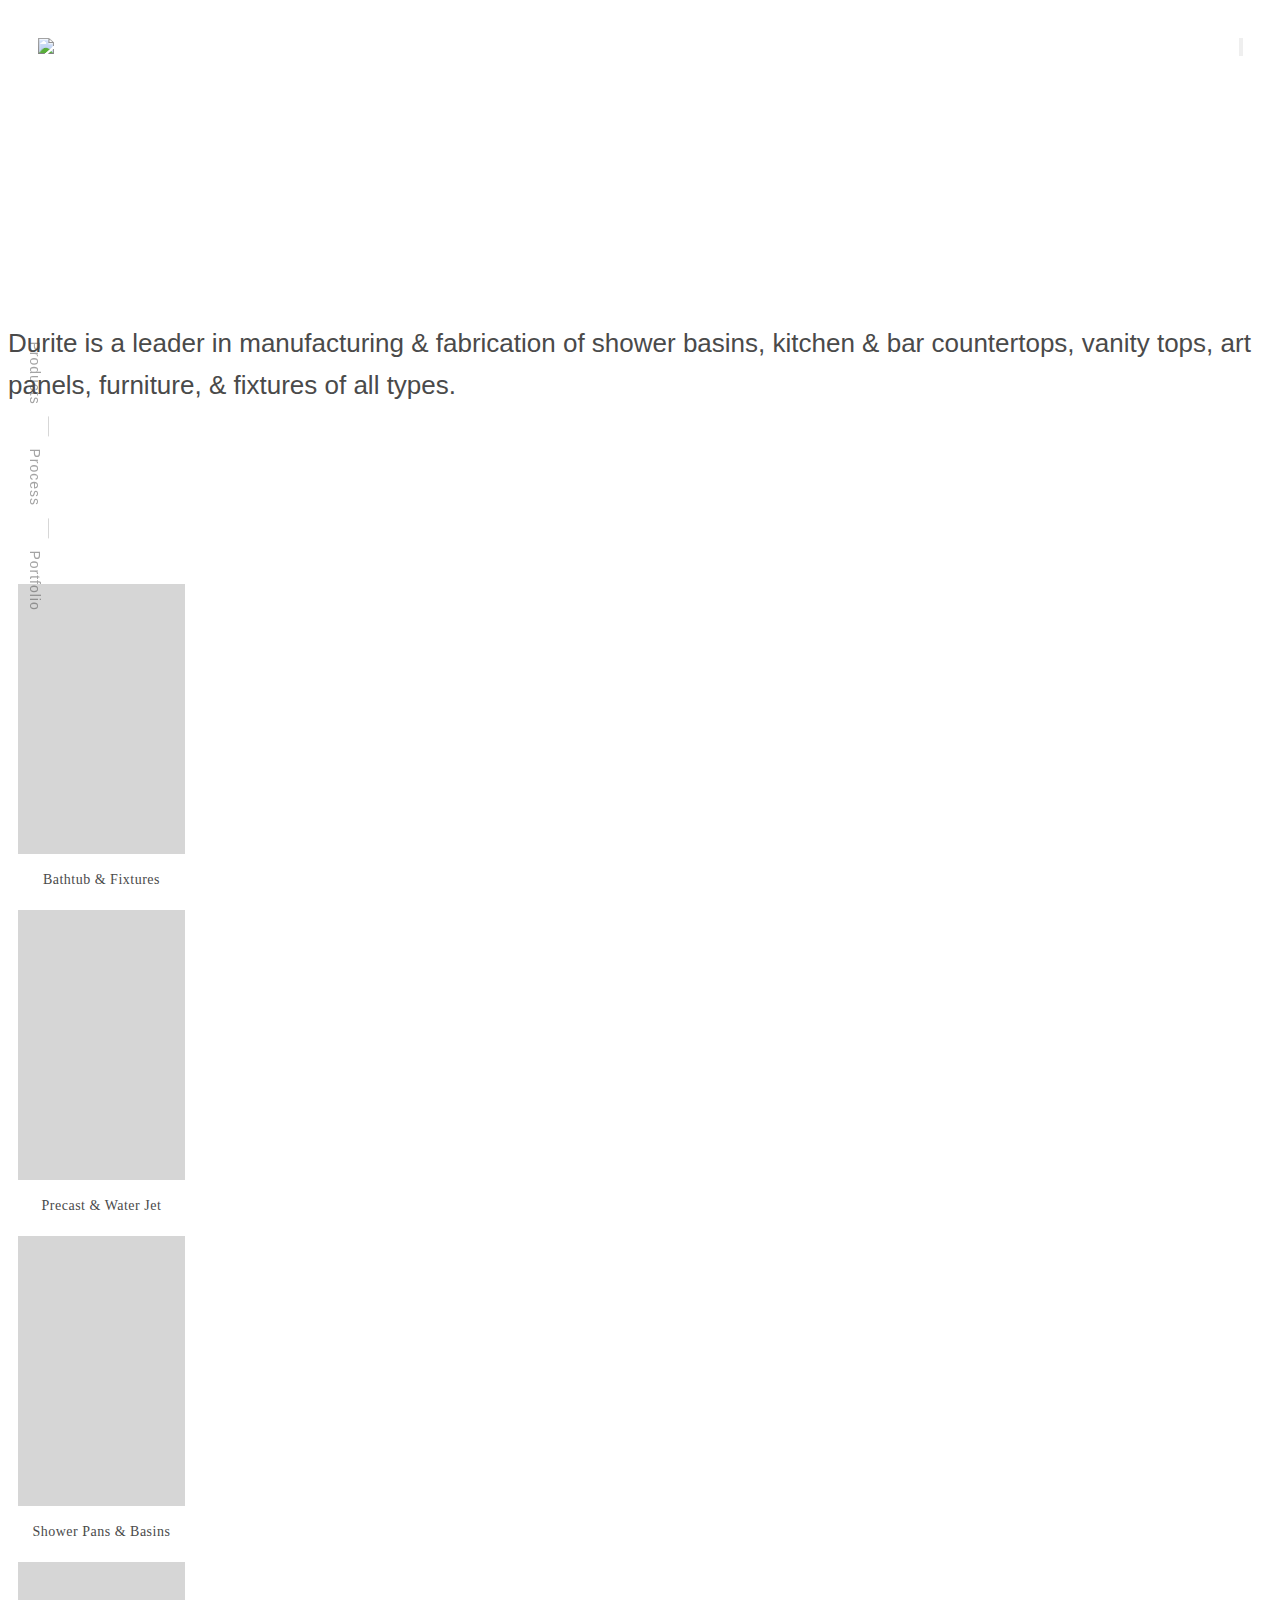
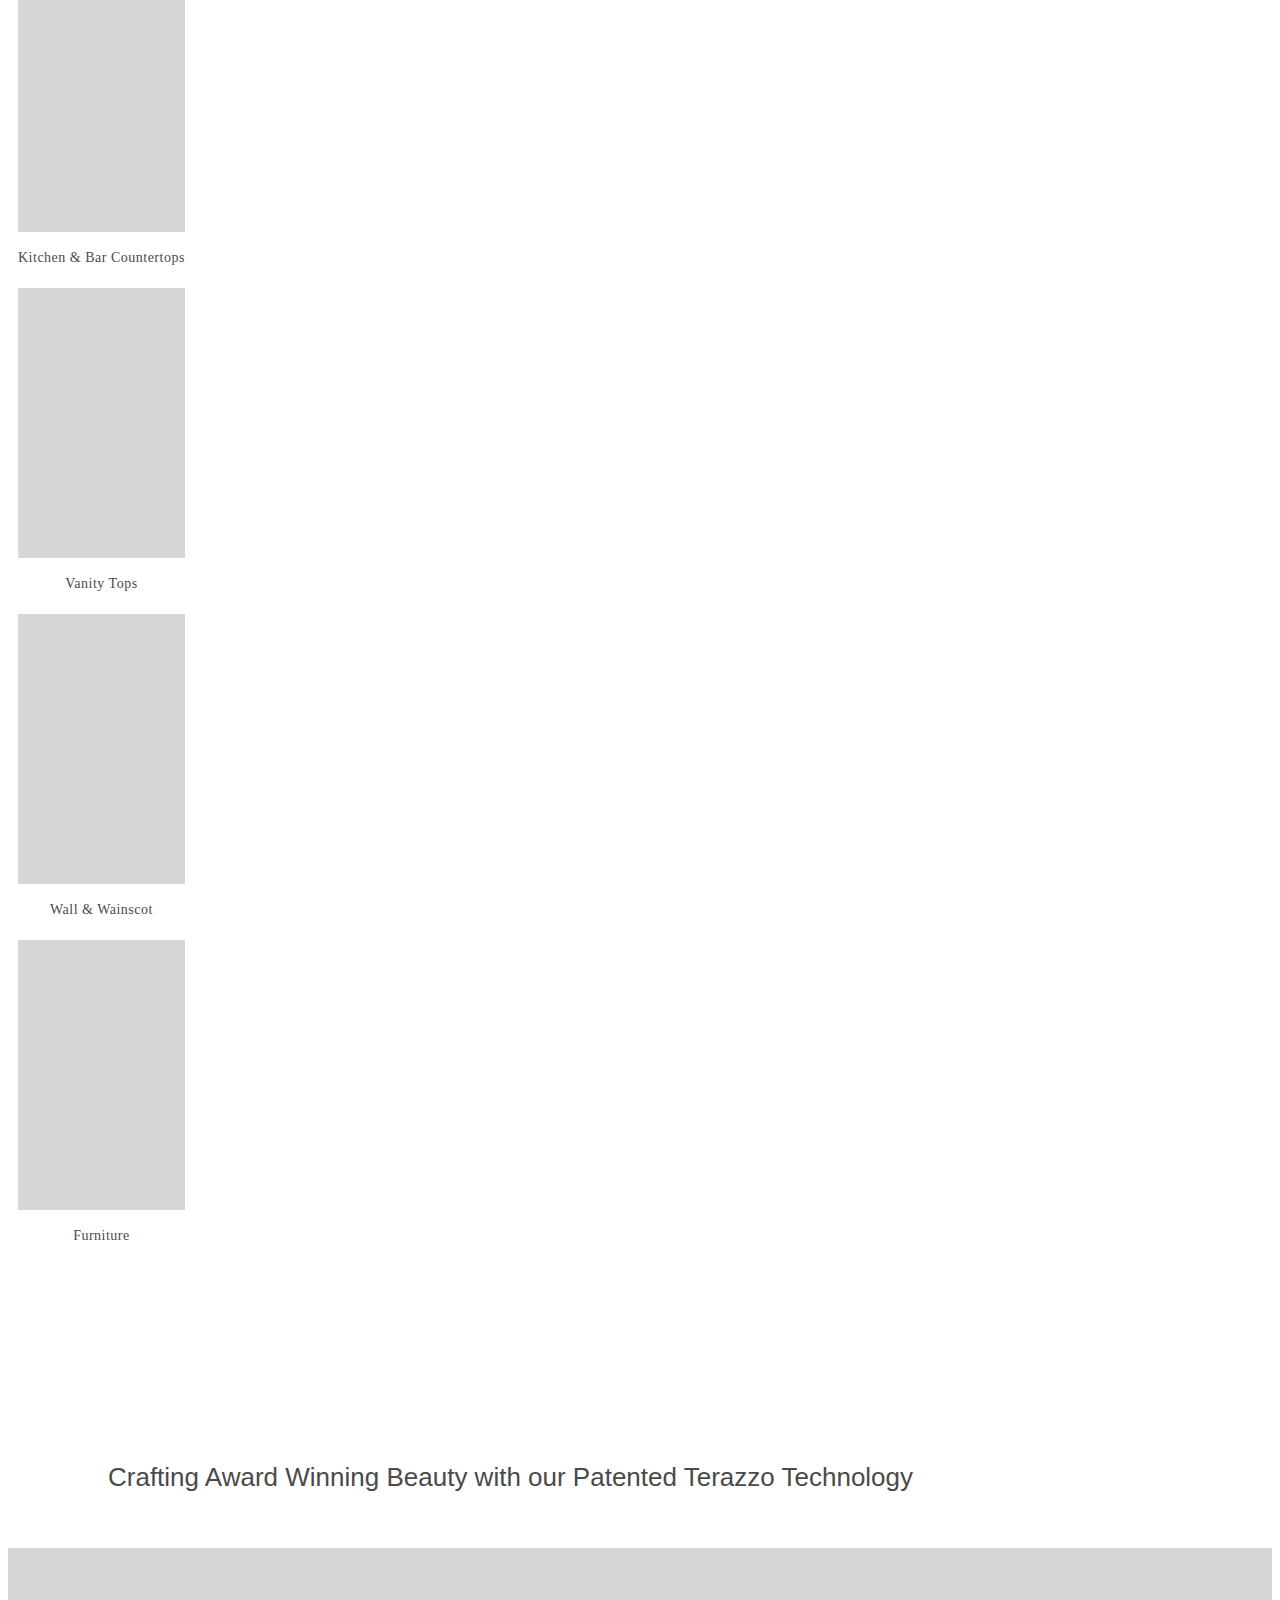
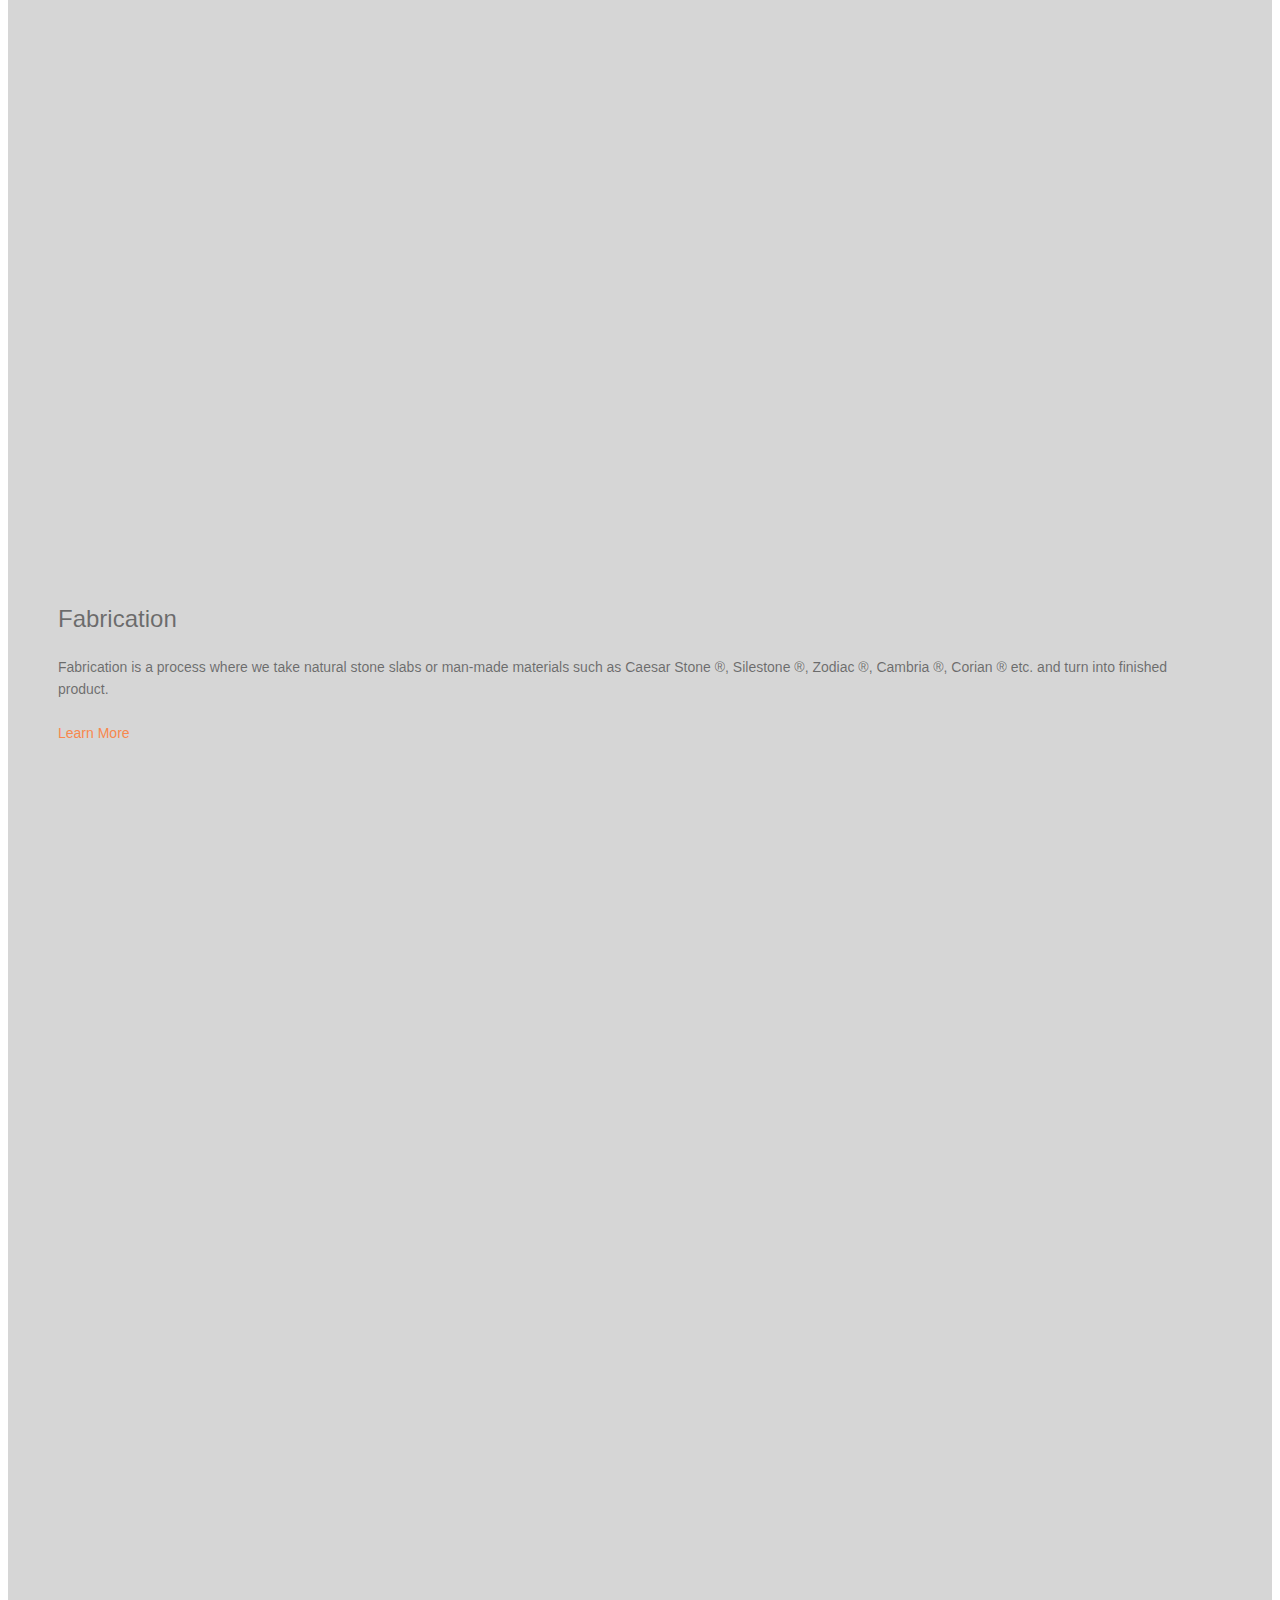
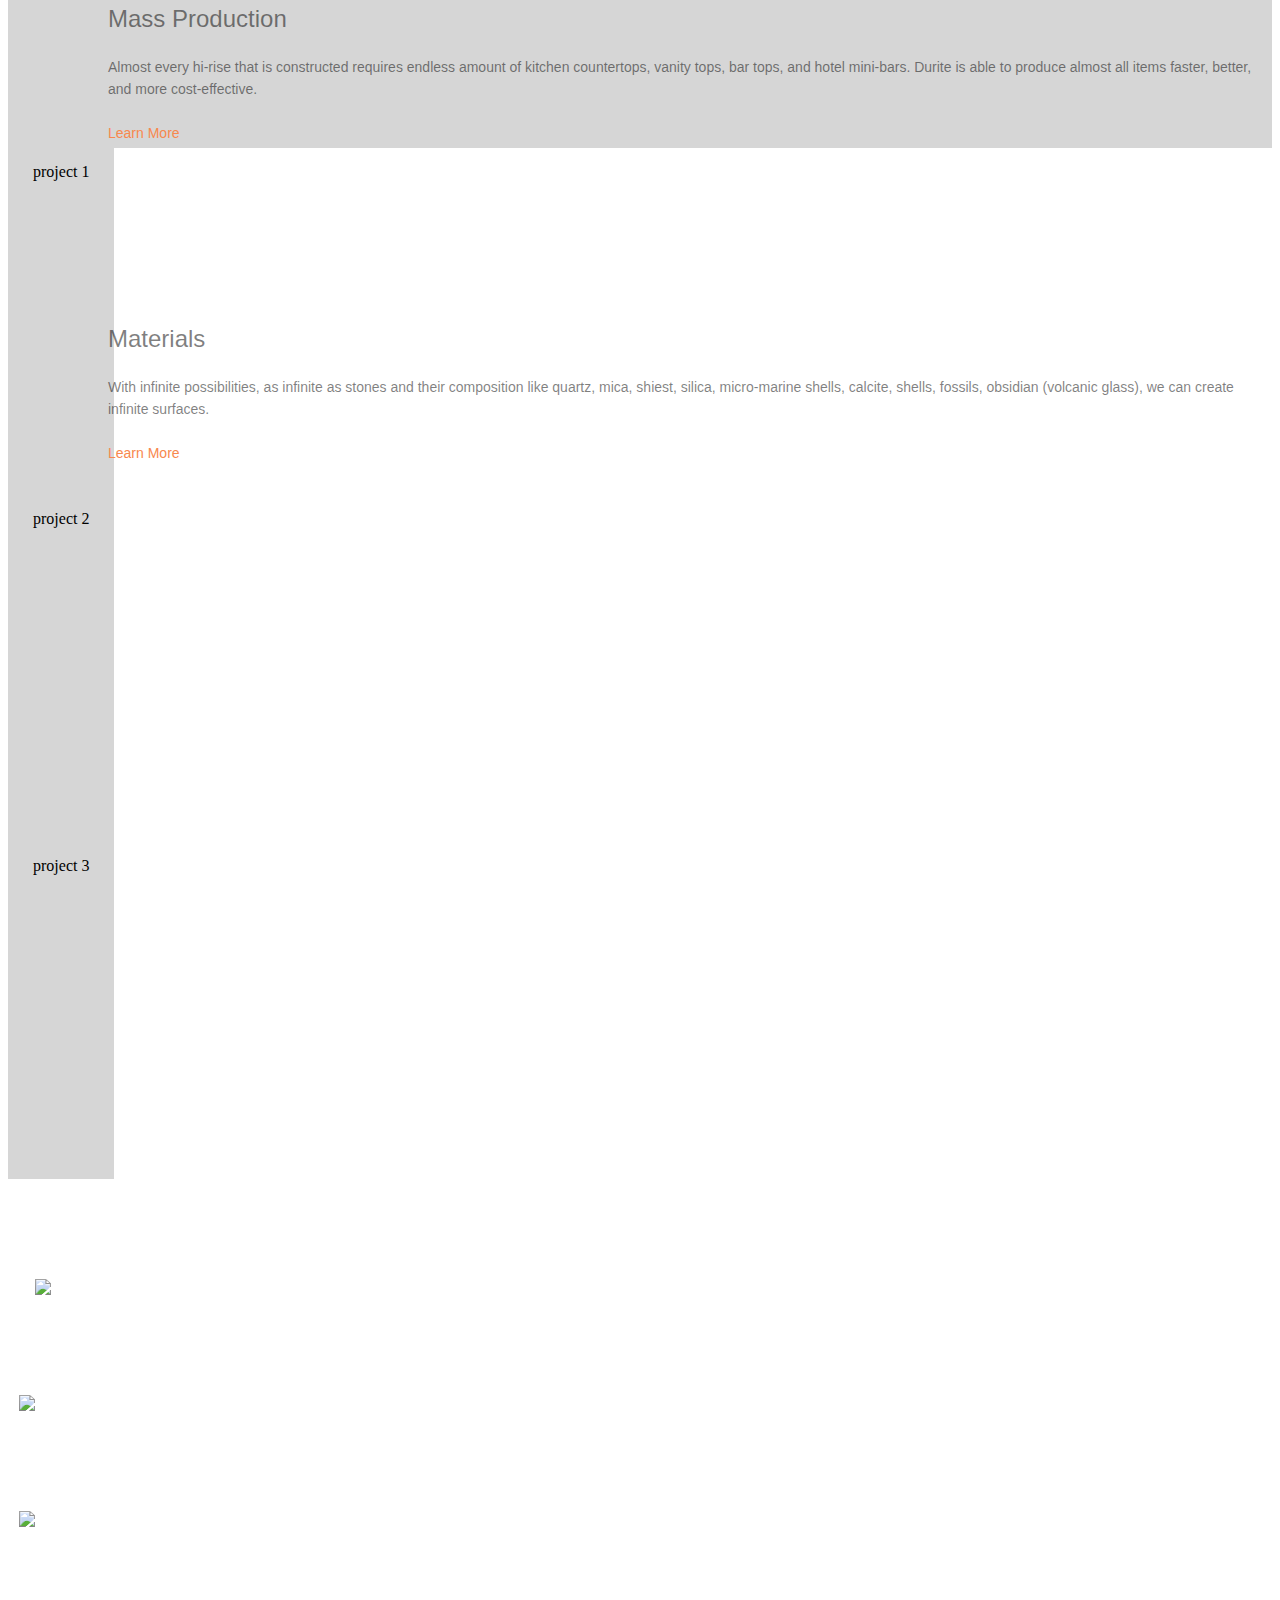
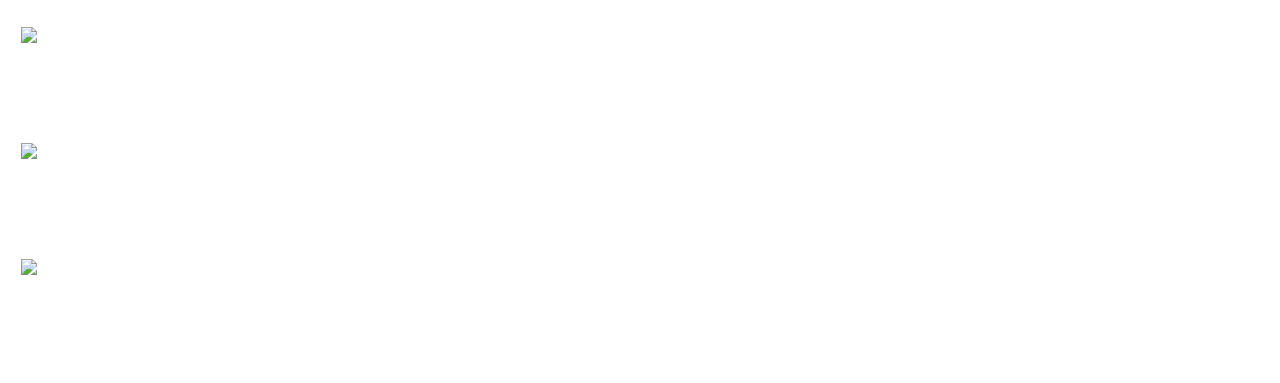
==== commit e038d37f: "Add files via upload" ====
--- a/index.html
+++ b/index.html
@@ -20,8 +20,8 @@
 	<link rel="stylesheet" href="css/font-awesome.min.css">	
 	<link rel="stylesheet" href="css/bootstrap-theme.min.css">
 	<link rel="stylesheet" href="css/main.css">
-	<link href="https://fonts.googleapis.com/css?family=Arimo|Droid+Sans|Nunito|Source+Sans+Pro" rel="stylesheet">
-
+	<link href="https://fonts.googleapis.com/css?family=Droid+Sans|Libre+Franklin|PT+Sans|Roboto" rel="stylesheet">
+	
 	<script src="js/vendor/modernizr-2.8.3-respond-1.4.2.min.js"></script>
 </head>
 
@@ -215,9 +215,7 @@
 				</div>												
 			
 			</div>
-			
-			<hr>
-			
+
 			<!---- FABRICATION  ---->
 			<div class="wow fadeInUp process desktop col-lg-12 col-md-12 col-xs-12 col-sm-12"  > 	
 					
@@ -233,11 +231,8 @@
 					</p>
 				</div>						
 			</div>
-			
-			<hr>
-			
-			<!---- MASS PRODUCTION ---->
-				
+
+			<!---- MASS PRODUCTION ---->				
 			<div class="wow fadeInUp process desktop col-lg-12 col-md-12 col-xs-12 col-sm-12"  > 	
 					
 				<div class="vertAlign col-lg-5 col-md-5 col-sm-5 col-xs-12 bg-slide"></div>
@@ -284,7 +279,7 @@
 									
 					<div class="col-lg-6 col-md-6 col-sm-6 col-xs-12 bg-slide"></div>
 					
-					<div class="col-lg-6 col-md-6 col-sm-6" style="padding:0;">
+					<div class="col-lg-6 col-md-6 col-sm-6 col-xs-12" style="padding:0;">
 						<h2> Mass Production </h2>
 						<p class="vertAlign"> We’ve engineered our materials to achieve 12 KSI compression & 2 KSI Tension without 
 							any reinforcements. So strong, that the new stealth fighter f-22 uses the same form
@@ -316,22 +311,22 @@
 		
 		<!---- BRANDS ---->
 		<div class="col-lg-12 col-md-12 col-sm-12 col-xs-12 brands wow2 fadeInUp">
-			<div class="col-lg-2 col-md-2 col-sm-2 col-xs-4">
+			<div class="col-lg-2 col-md-2 col-sm-2 col-xs-2">
 				<img src="assets/w-hotel-logo.png" width="50%"/>
 			</div>
-			<div class="col-lg-2 col-md-2 col-sm-2 col-xs-4">
+			<div class="col-lg-2 col-md-2 col-sm-2 col-xs-2">
 				<img src="assets/planet-hollywood-logo.png" width="80%" />
 			</div>
-			<div class="col-lg-2 col-md-2 col-sm-2 col-xs-4">
+			<div class="col-lg-2 col-md-2 col-sm-2 col-xs-2">
 				<img src="assets/mohegan-sun-logo.png" width="80%"/>
 			</div>
-			<div class="col-lg-2 col-md-2 col-sm-2 col-xs-4">
+			<div class="col-lg-2 col-md-2 col-sm-2 col-xs-2">
 				<img src="assets/forbes-logo.png" width="75%"/>
 			</div>
-			<div class="col-lg-2 col-md-2 col-sm-2 col-xs-4">
+			<div class="col-lg-2 col-md-2 col-sm-2 col-xs-2">
 				<img src="assets/belvedere-logo.png" width="75%"/>
 			</div>
-			<div class="col-lg-2 col-md-2 col-sm-2 col-xs-4">
+			<div class="col-lg-2 col-md-2 col-sm-2 col-xs-2">
 				<img src="assets/disney-logo.png" width="75%" />
 			</div>
 		</div>		
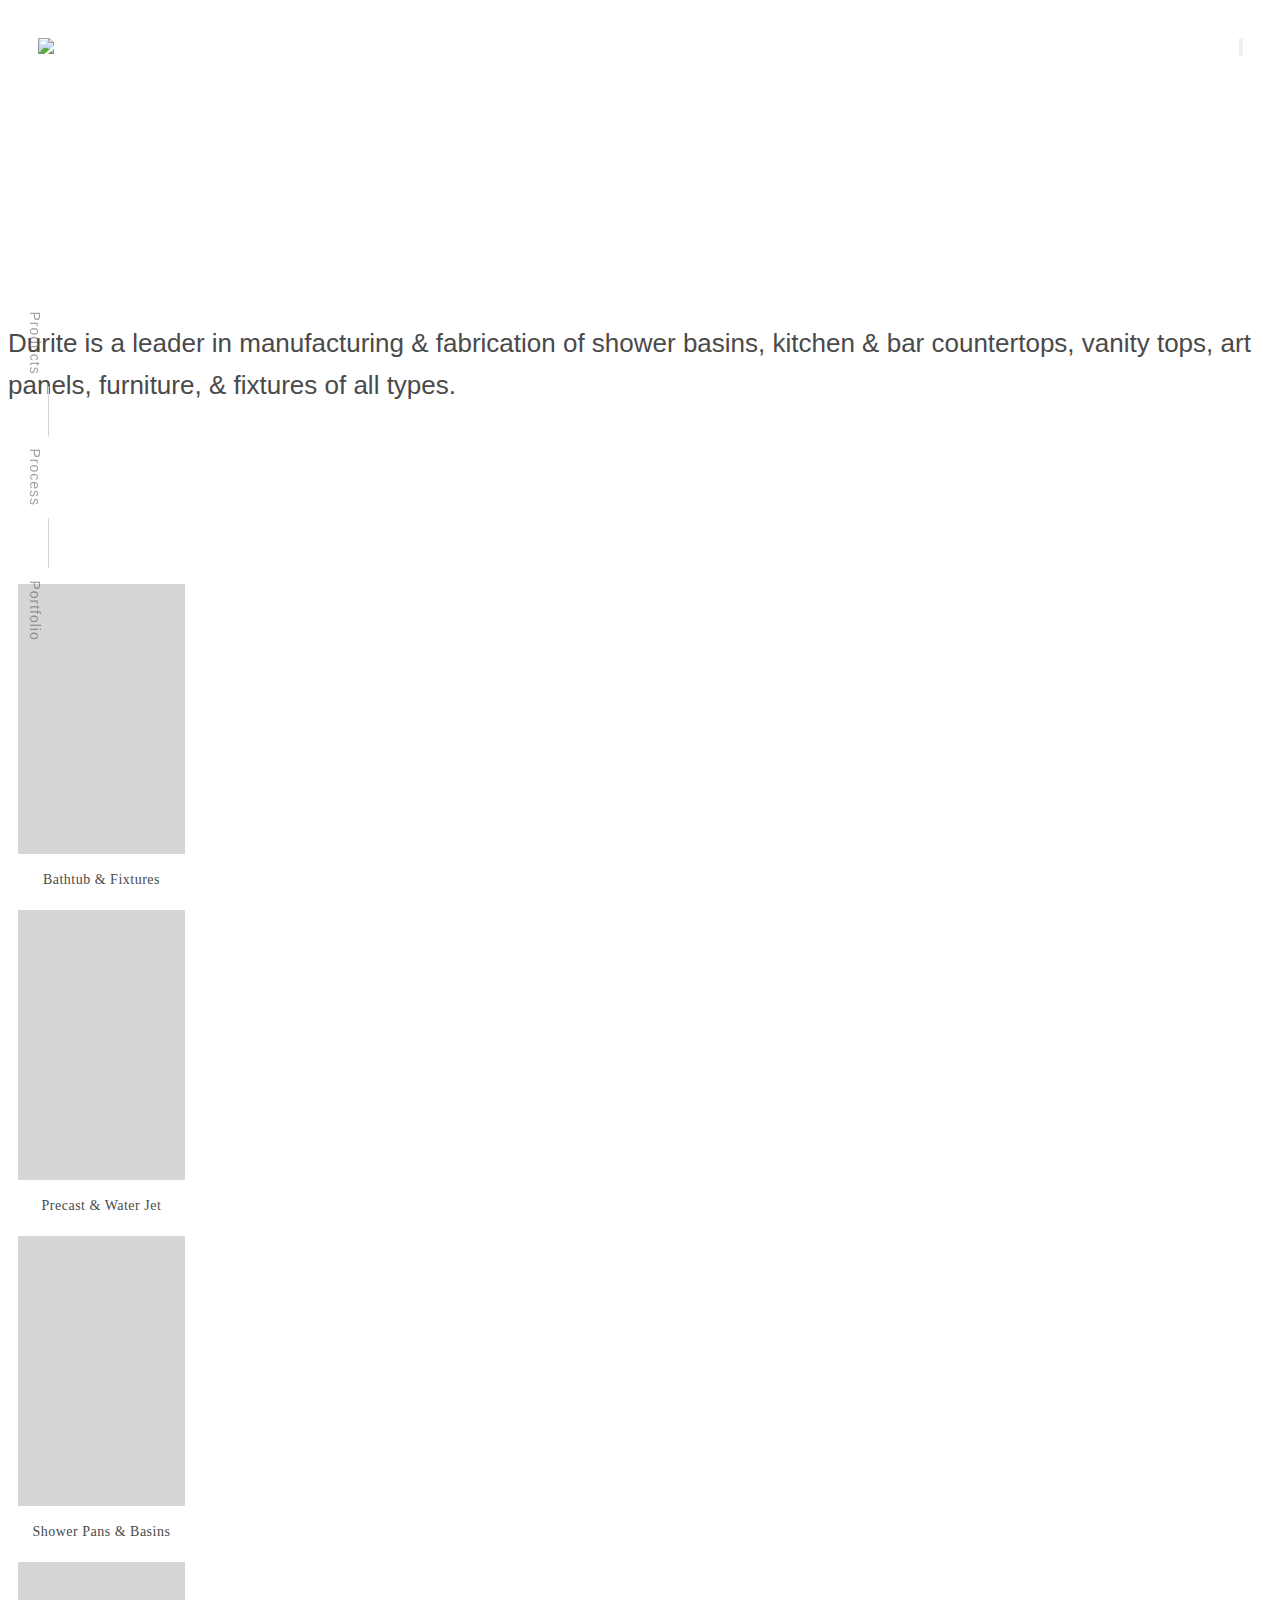
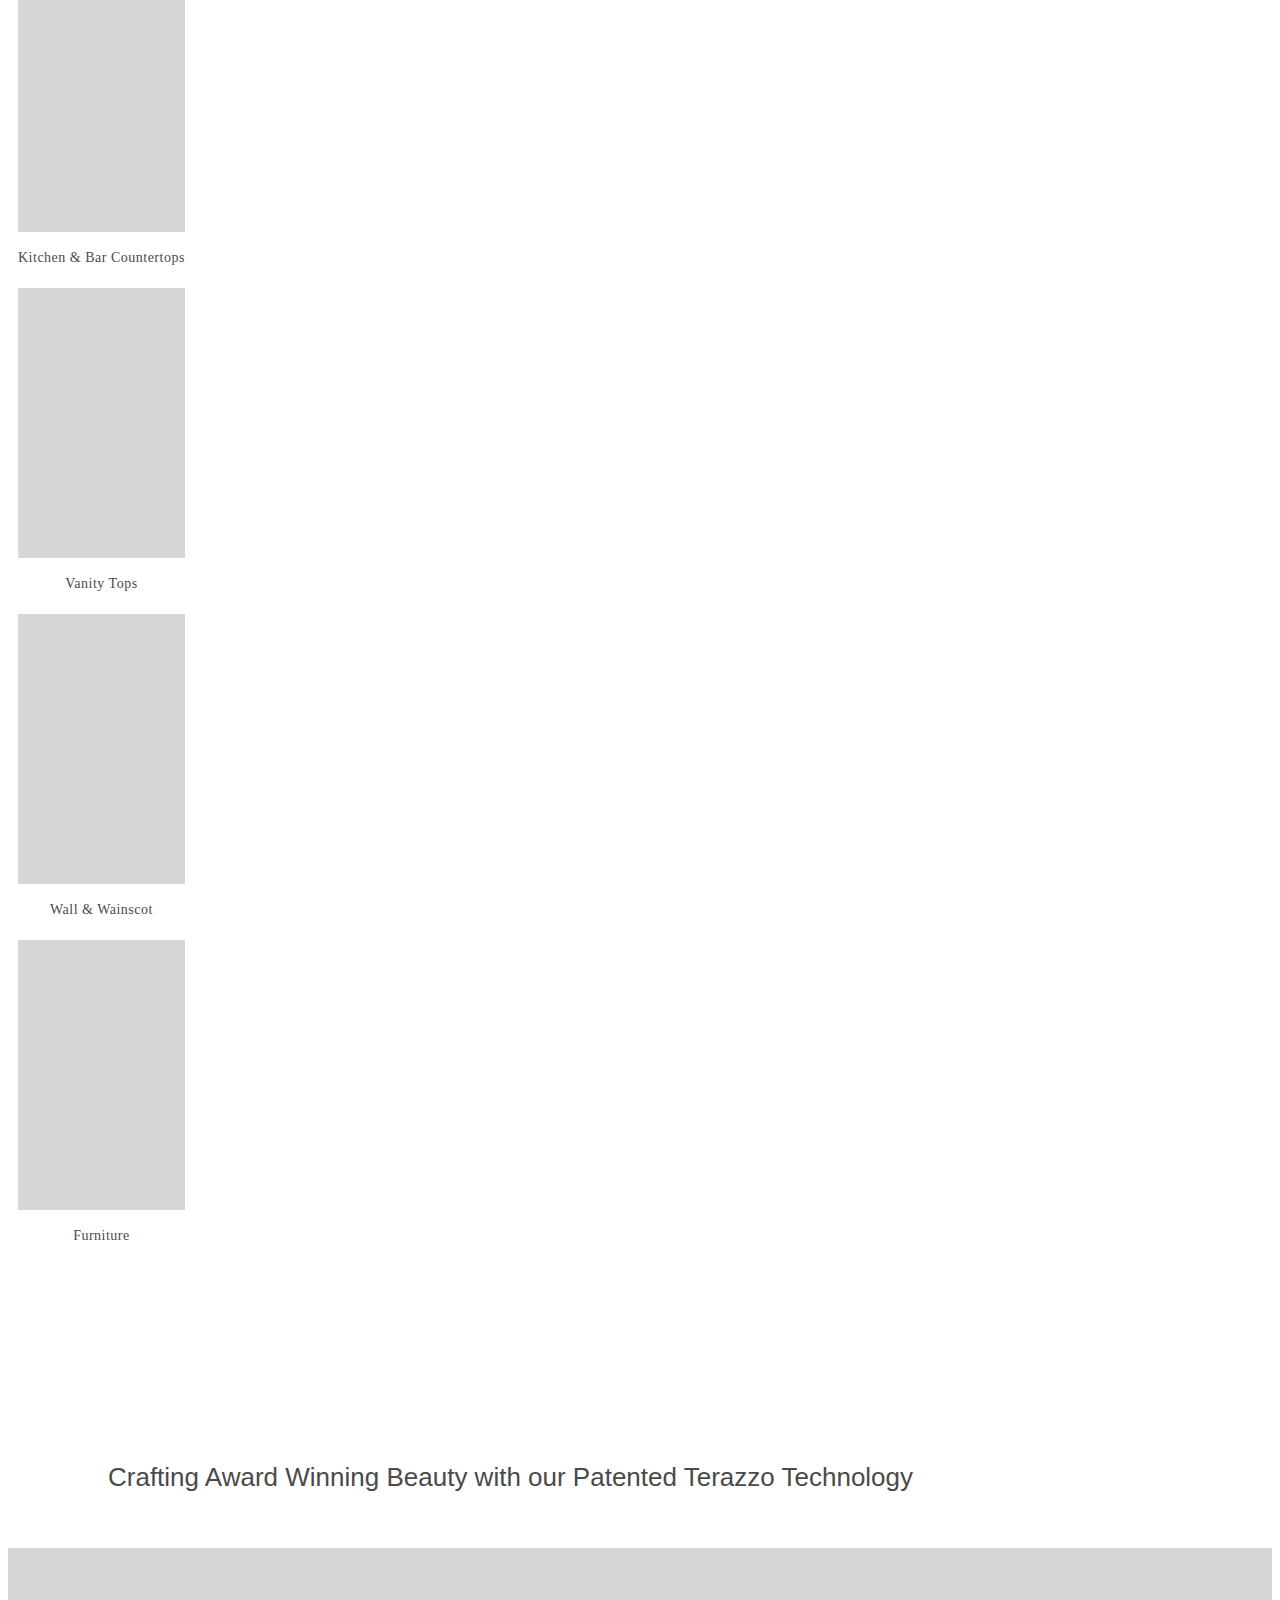
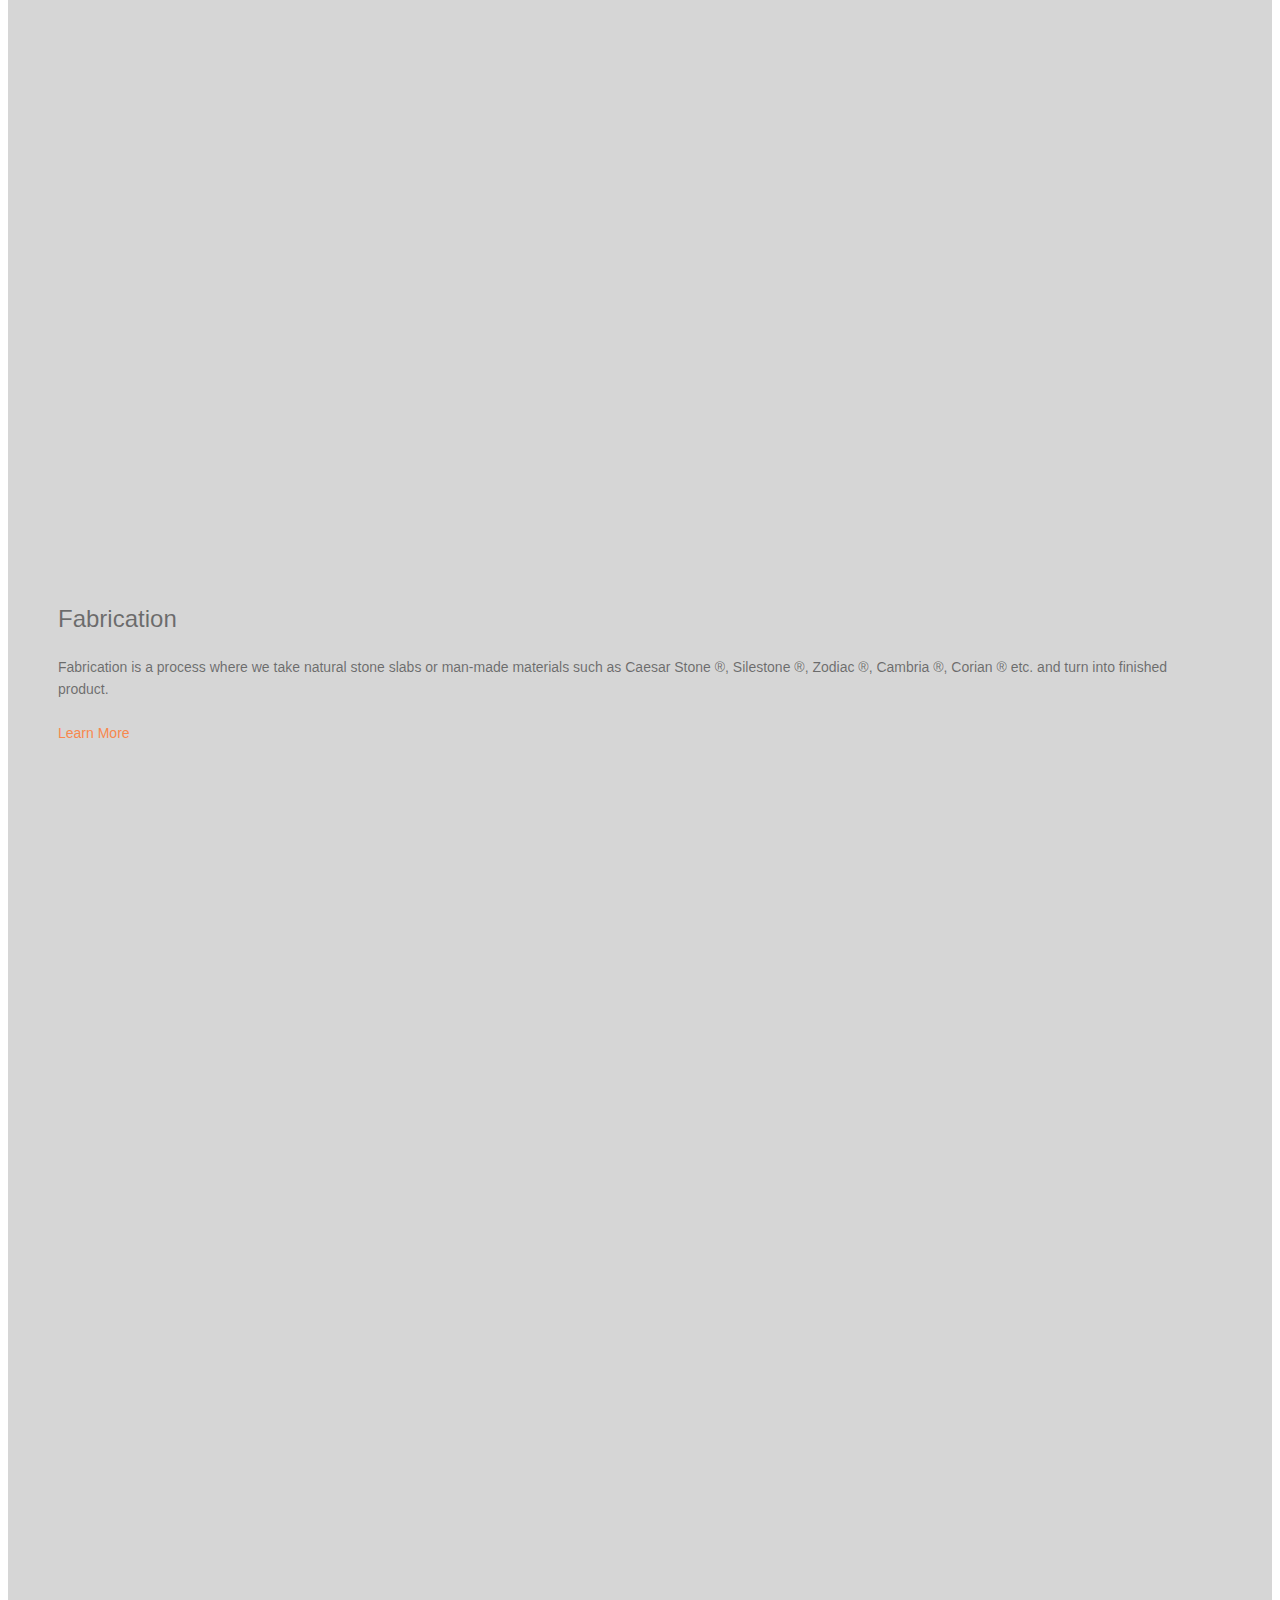
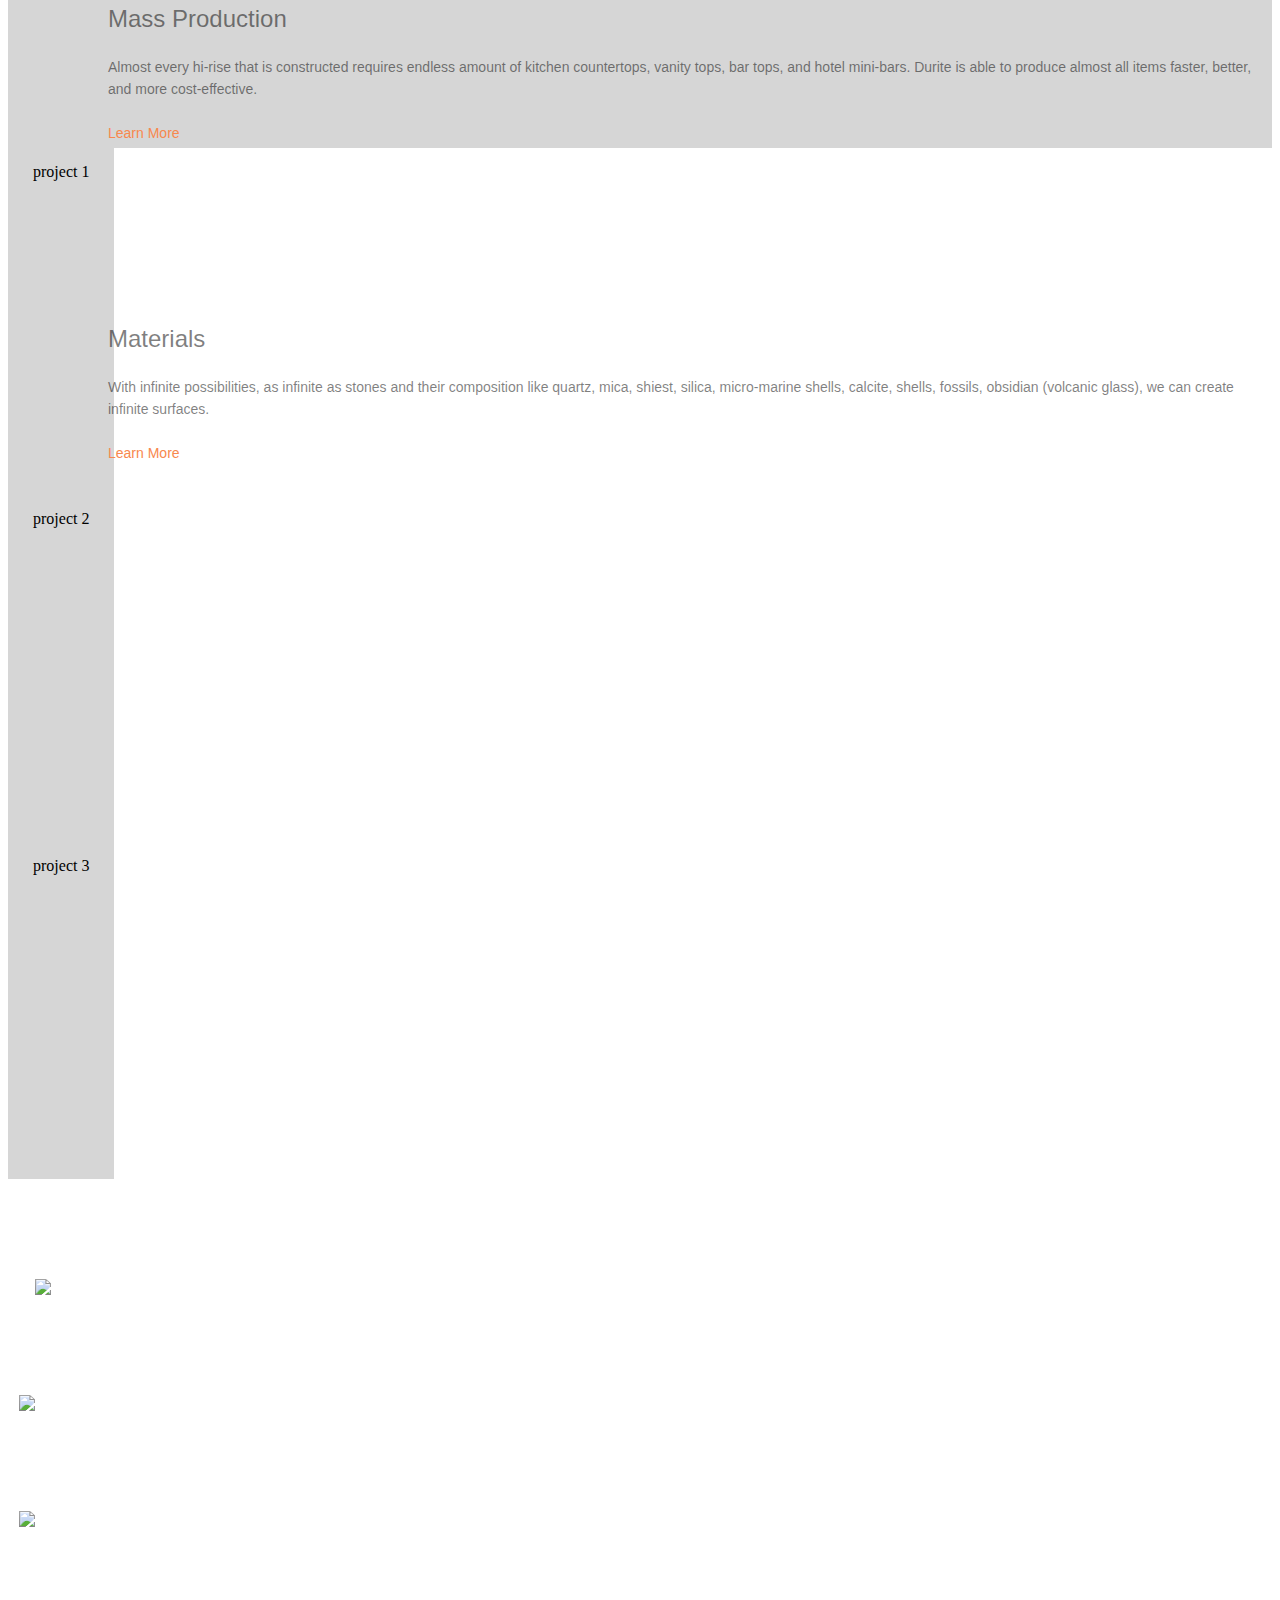
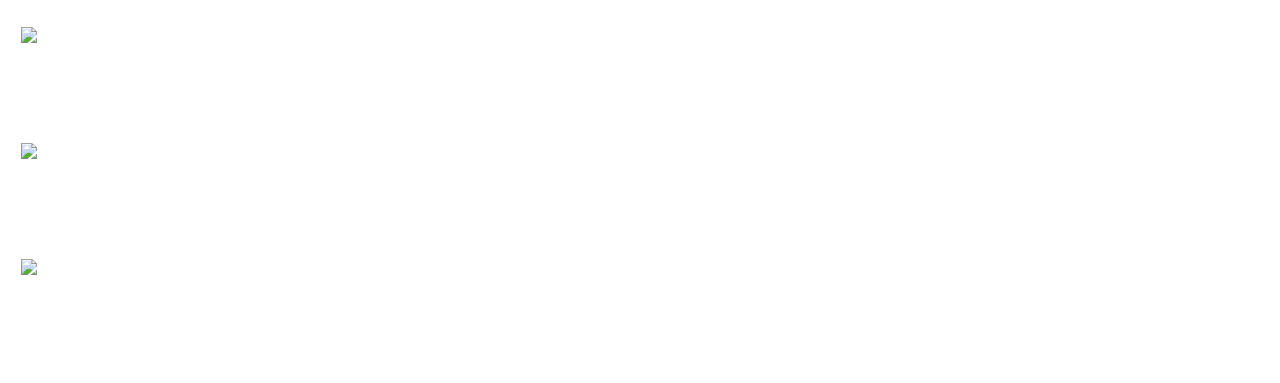
==== commit 5789db0a: "Add files via upload" ====
--- a/index.html
+++ b/index.html
@@ -20,7 +20,7 @@
 	<link rel="stylesheet" href="css/font-awesome.min.css">	
 	<link rel="stylesheet" href="css/bootstrap-theme.min.css">
 	<link rel="stylesheet" href="css/main.css">
-	<link href="https://fonts.googleapis.com/css?family=Droid+Sans|Libre+Franklin|PT+Sans|Roboto" rel="stylesheet">
+	<link href="https://fonts.googleapis.com/css?family=Droid+Sans|Droid+Serif|Libre+Franklin|PT+Sans|Roboto" rel="stylesheet">
 	
 	<script src="js/vendor/modernizr-2.8.3-respond-1.4.2.min.js"></script>
 </head>
@@ -37,9 +37,9 @@
 	<ul class="nav desktop">
 
 		<li> <a href="#products"> Products </a></li> 
-		<div class="vertical-line" style="height: 20px;"></div>
+		<div class="vertical-line" style="height: 50px;"></div>
 		<li> <a href="#process">Process </a> </li> 
-		<div class="vertical-line" style="height: 20px;"></div>
+		<div class="vertical-line" style="height: 50px;"></div>
 		<li> <a href="#portfolio"> Portfolio </a> </li> 
 	</ul>
 </div>
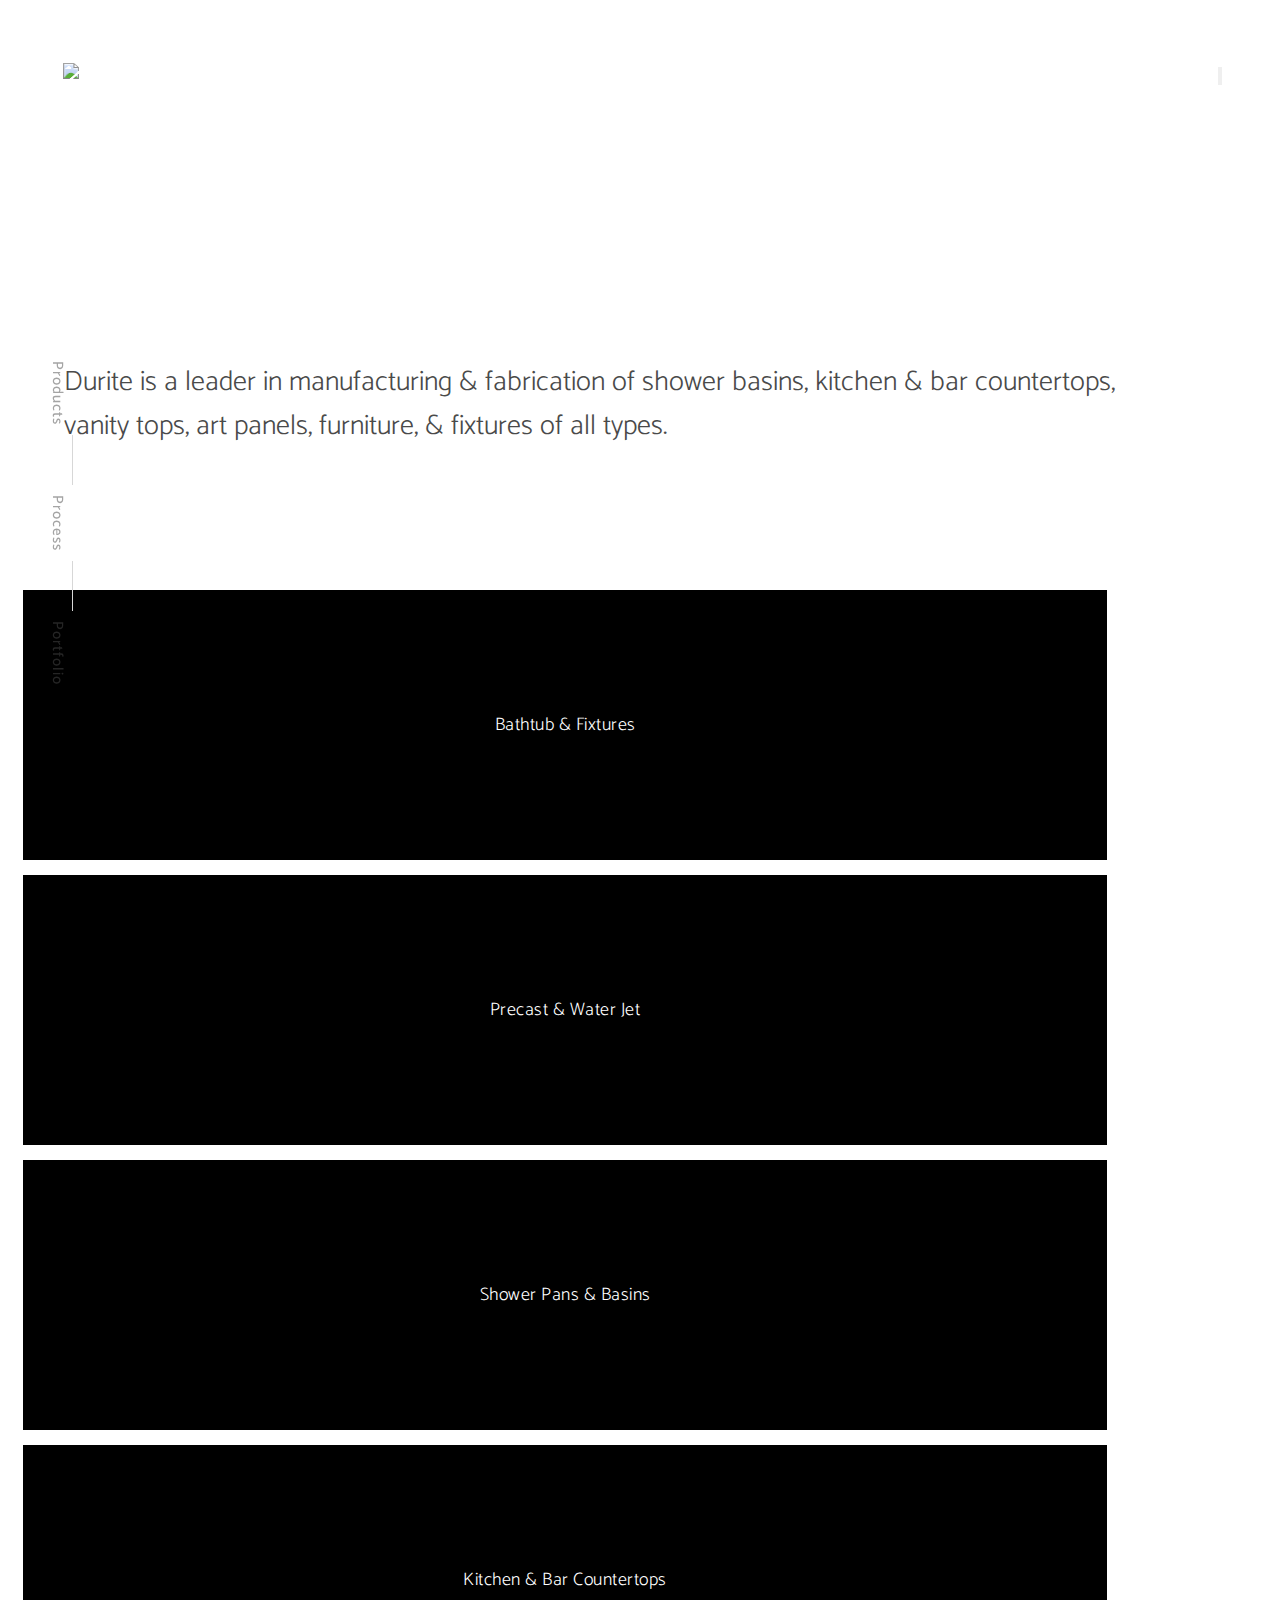
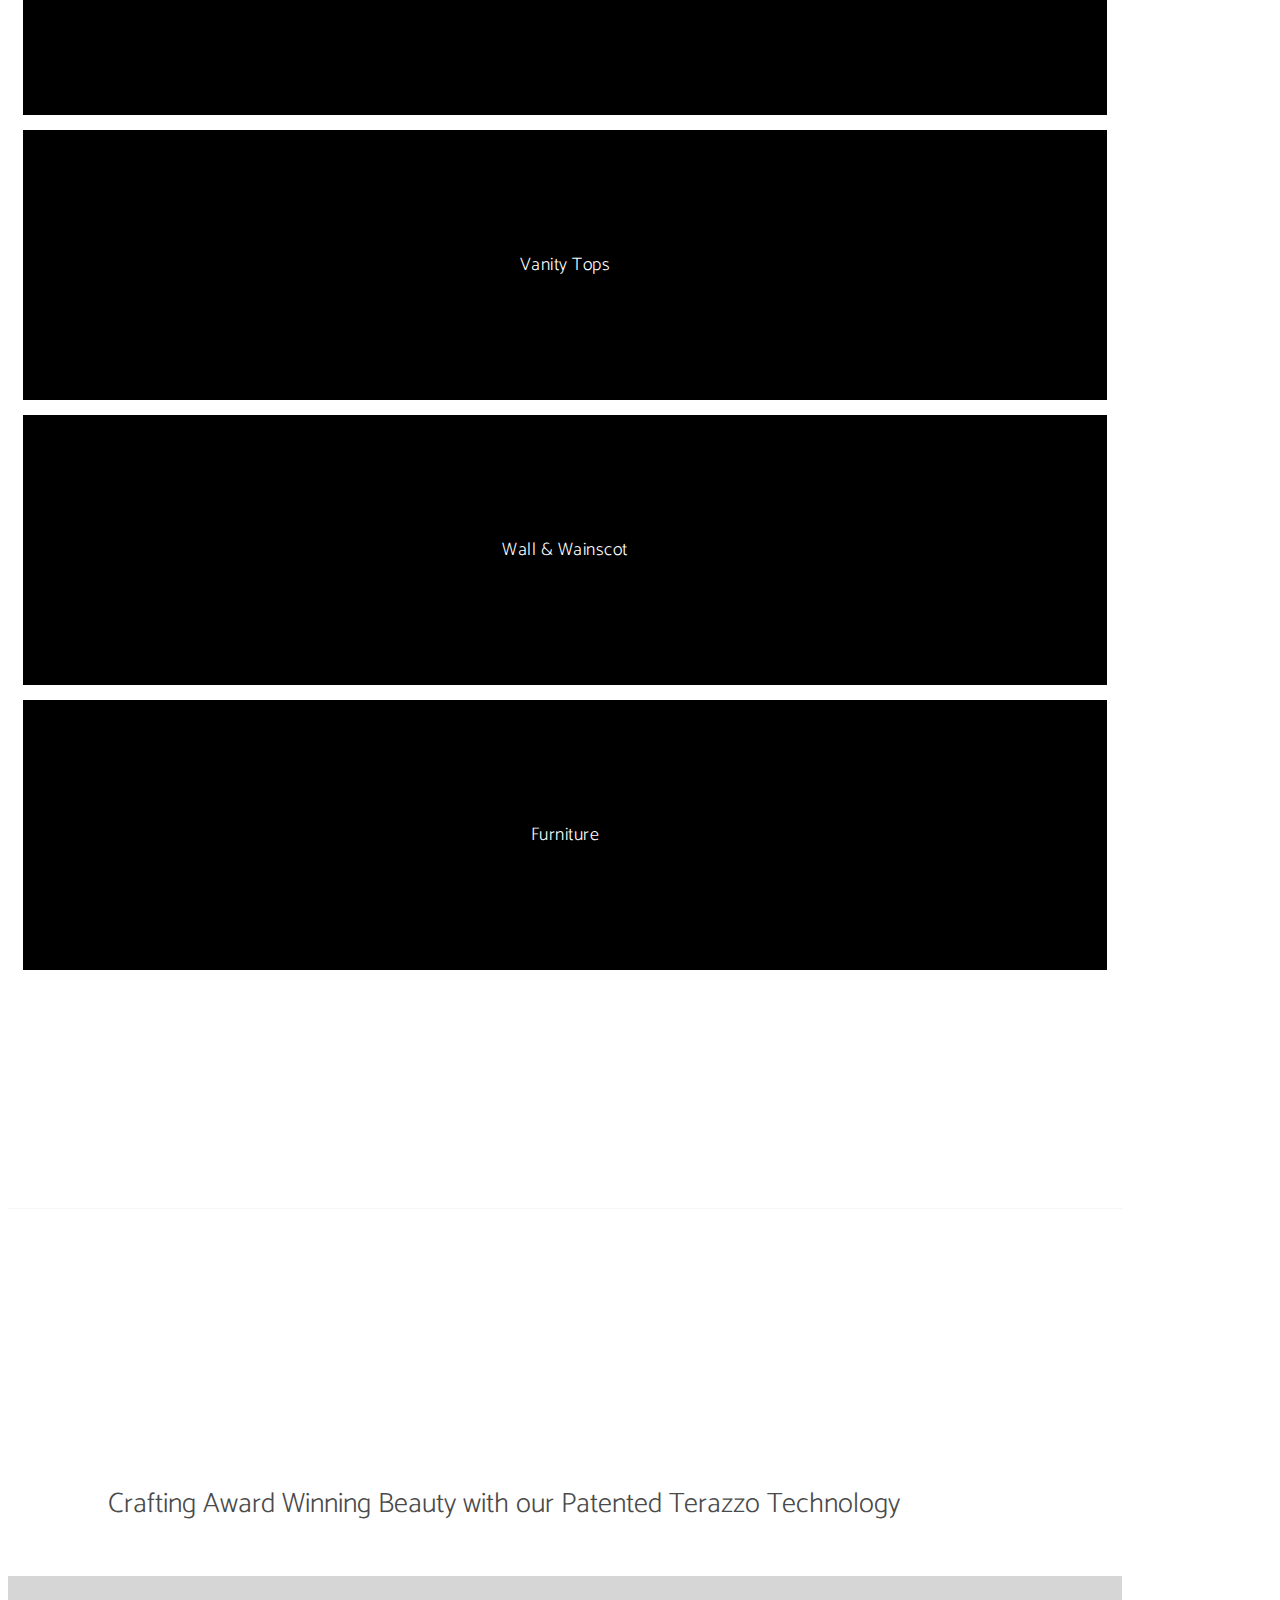
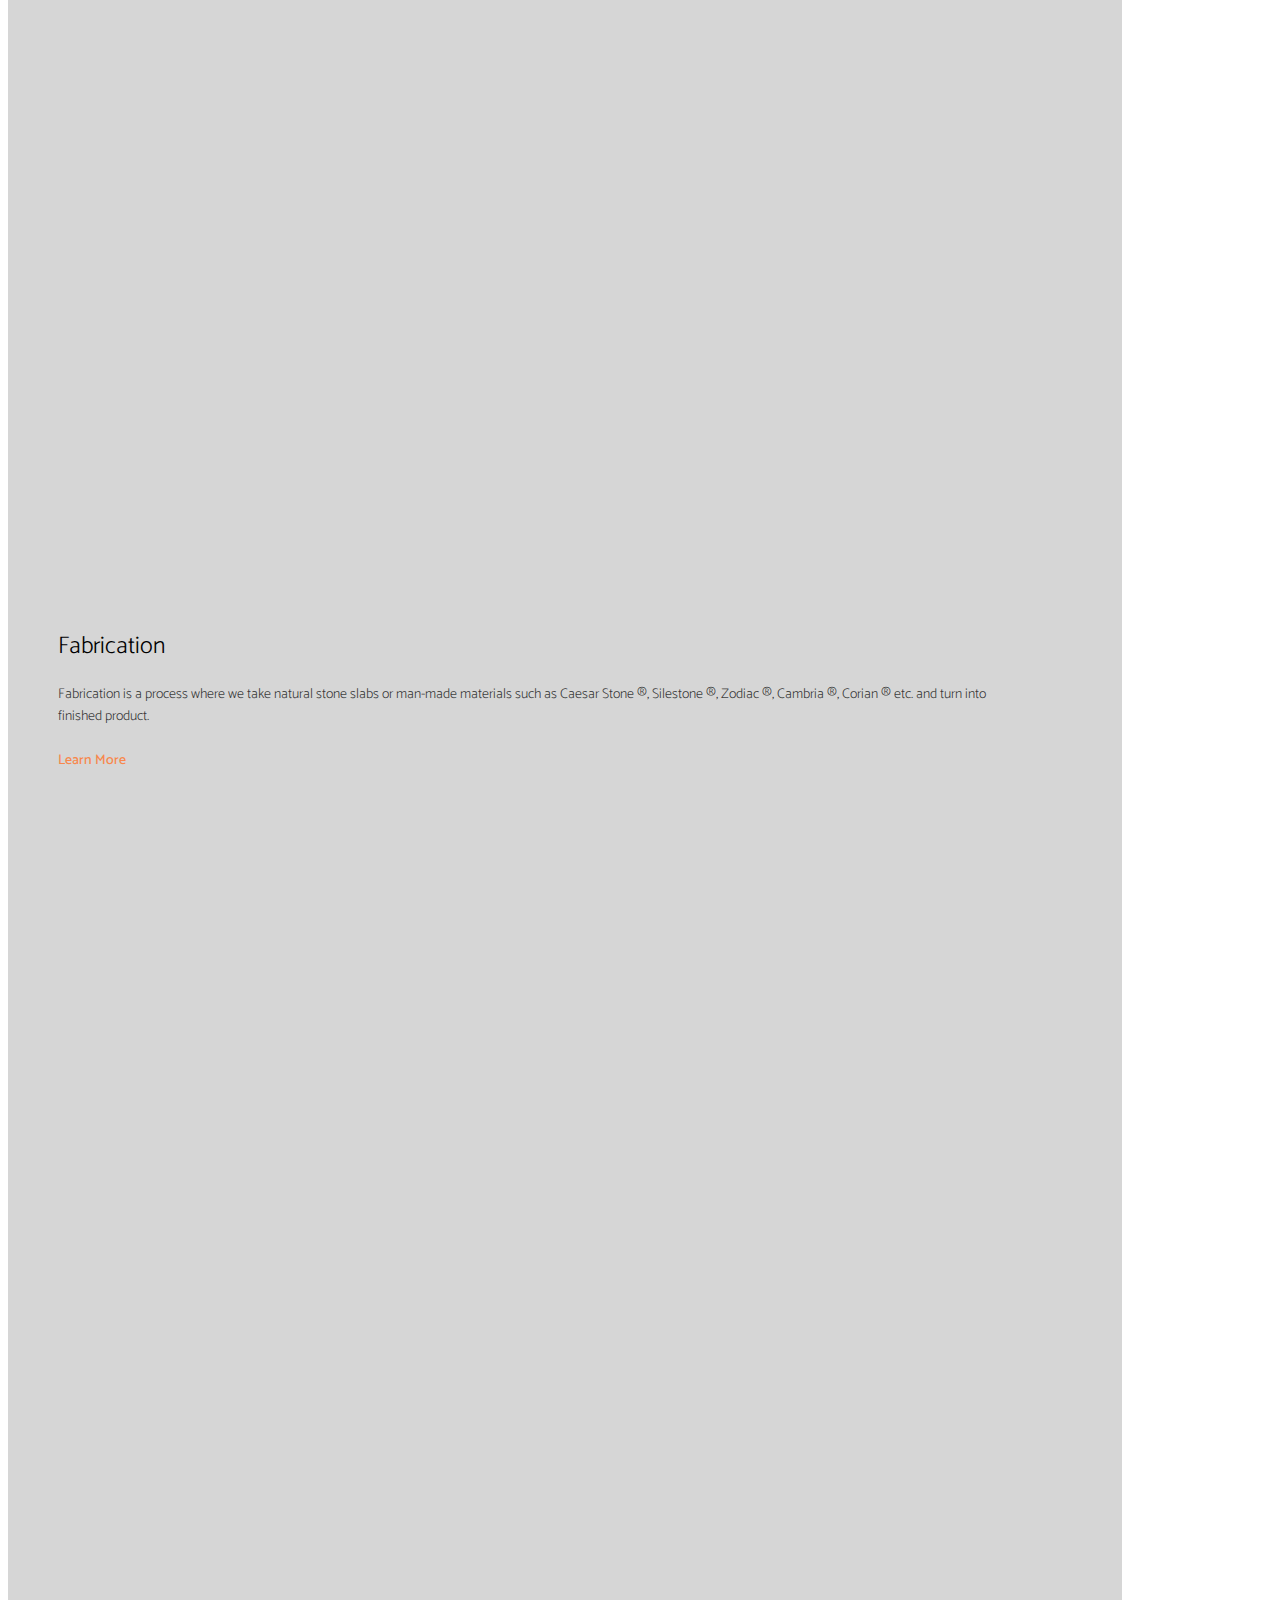
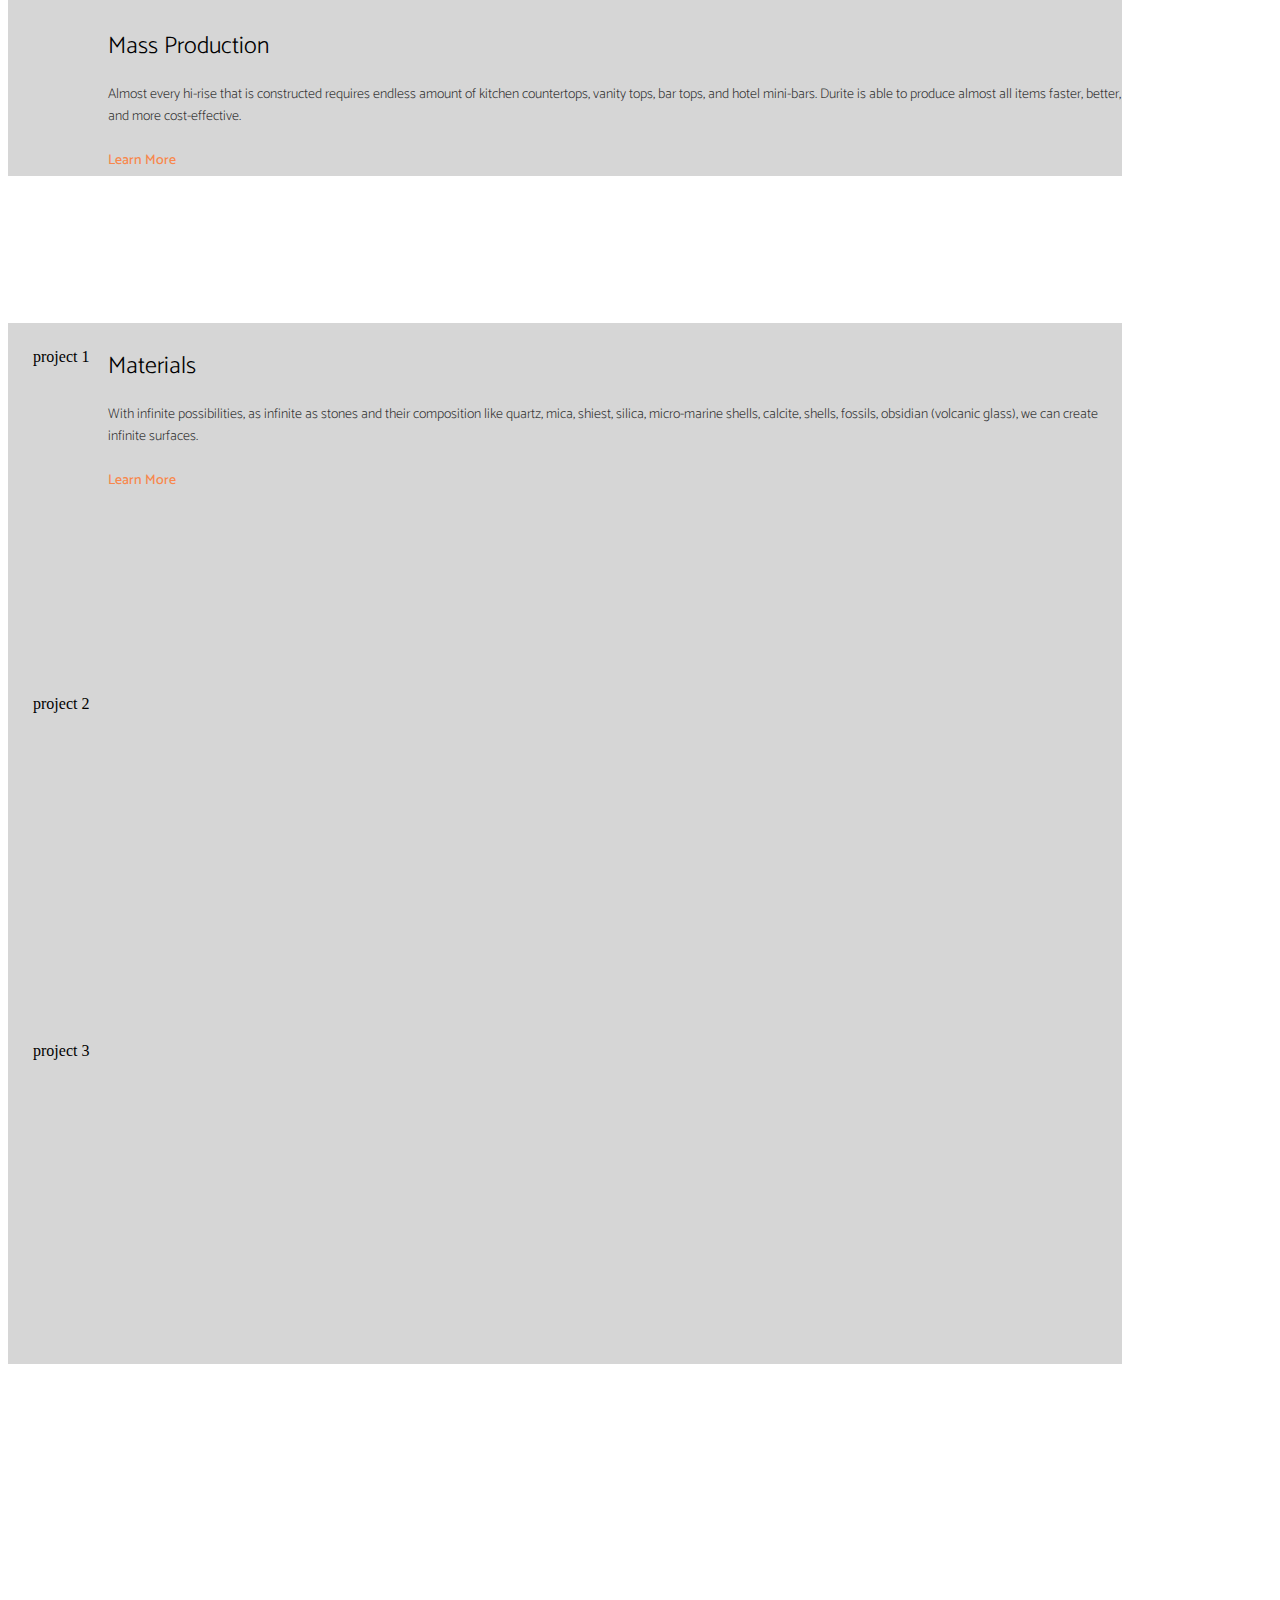
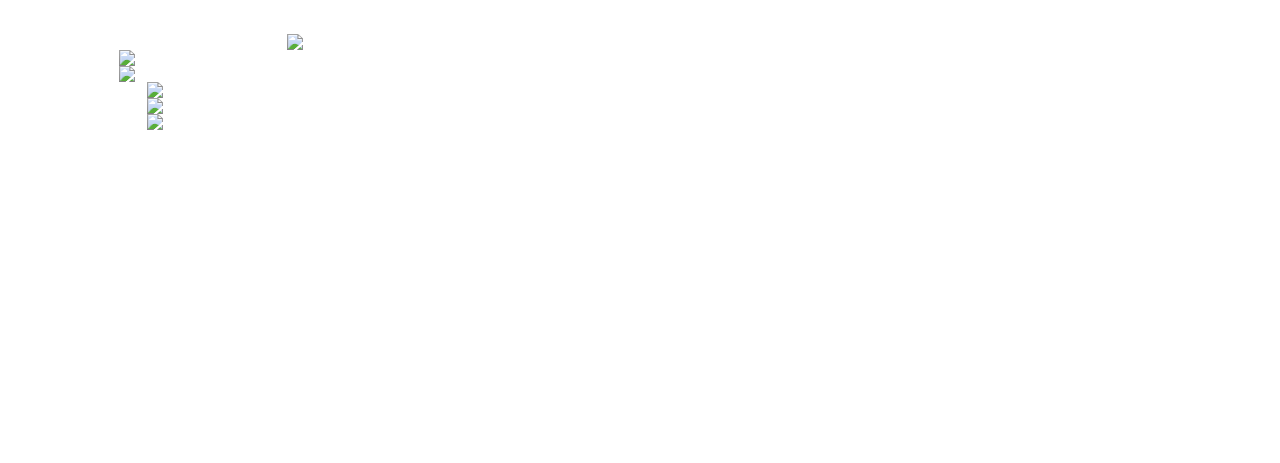
==== commit 33b7b9b4: "Add files via upload" ====
--- a/index.html
+++ b/index.html
@@ -1,6 +1,5 @@
 <!doctype html>
 <html class="no-js" lang="">
-
 <head>
 	<meta charset="utf-8">
 	<meta http-equiv="X-UA-Compatible" content="IE=edge,chrome=1">
@@ -20,13 +19,12 @@
 	<link rel="stylesheet" href="css/font-awesome.min.css">	
 	<link rel="stylesheet" href="css/bootstrap-theme.min.css">
 	<link rel="stylesheet" href="css/main.css">
-	<link href="https://fonts.googleapis.com/css?family=Droid+Sans|Droid+Serif|Libre+Franklin|PT+Sans|Roboto" rel="stylesheet">
+	<link href="https://fonts.googleapis.com/css?family=Catamaran|Source+Sans+Pro" rel="stylesheet">	
 	
 	<script src="js/vendor/modernizr-2.8.3-respond-1.4.2.min.js"></script>
 </head>
 
 <body>
-
 
 <!-- NAVIGATION -->
 <div class="nav-container" style="padding:0;">
@@ -55,25 +53,17 @@
 <div class="hamburger-nav col-lg-4 col-md-4 col-sm-6 col-xs-12">
 
  	<div class="main-nav vertAlign">
-		<h1 class="wow2 fadeInRight animated"> <a href="index.html"> Home </a> </h1>
 		<ul class="wow2 fadeInRight animated"> <a href="#products"> Products </a> </h1>		
-			<li> <a href="kitchen-bar-countertops.html"> Kitchen & Bar Countertops </a> </li>
-			<li> <a href="#"> Bathtub & Fixtures </a> </li>
-			<li> <a href="#"> Precast & Water Jet </a> </li>
-			<li> <a href="#"> Shower Pans & Basins </a> </li>
-			<li> <a href="#"> Vanity Tops </a> </li>
-			<li> <a href="#"> Wall & Wainscot </a> </li>			
-			<li> <a href="#"> Furniture  </a> </li>
+			<li> <a href="products.html"> Kitchen & Bar Countertops </a> </li>
+			<li> <a href="products.html"> Bathtub & Fixtures </a> </li>
+			<li> <a href="products.html"> Precast & Water Jet </a> </li>
+			<li> <a href="products.html"> Shower Pans & Basins </a> </li>
+			<li> <a href="products.html"> Vanity Tops </a> </li>
+			<li> <a href="products.html"> Wall & Wainscot </a> </li>			
+			<li> <a href="products.html"> Furniture  </a> </li>
 		</ul>
 		
-		<ul class="wow2 fadeInRight animated"> <a href="#process"> Process </a> </h1>		
-<!-- 
-			<li> <a href="#"> Manufacturing </a> </li>
-			<li> <a href="#"> Fabrication </a> </li>
-			<li> <a href="#"> Mass Production </a> </li>
- -->
-		</ul>
-			
+		<h1 class="wow2 fadeInRight animated"> <a href="#process"> Process </a> </h1>			
 		<h1 class="wow2 fadeInRight animated"> <a href="#portfolio"> Portfolio </a> </h1>
 		<h1 class="wow2 fadeInRight animated cta"> <a href="inquiry.html"> Get A Quote </a> </h1>
 	</div>
@@ -81,61 +71,75 @@
 <div class="col-lg-12 col-md-12 col-sm-12 col-xs-12 overlay"></div>
 
 <!-- BODY CONTAINER -->
-<div class="container col-lg-10 col-md-9 col-sm-9 col-xs-12">
+<div class="container col-lg-9 col-md-9 col-sm-8 col-xs-12">
 	
 	<!---- HEADLINE ---->
 	<section id="intro" class="intro col-lg-12 col-md-12 col-sm-12 col-xs-12">
  
-		<div class="wow fadeIn col-lg-9 col-md-10 col-sm-12 col-xs-12" >
+		<div id="" class="wow fadeIn col-lg-8 col-md-10 col-sm-12 col-xs-12" >
 			<h1> Durite is a leader in manufacturing & fabrication of shower basins, 
 				kitchen & bar countertops, vanity tops, art panels, furniture, & fixtures of all types.
-			</h1>
-			
+			</h1>			
 		</div>
 		
 	</section>
 	
 	<!---- PRODUCT CATEGORIES ---->		
-	<section id="products" class="col-lg-12 col-md-12 col-sm-12 col-xs-12" style="padding:0;">
-
+	<section id="products" class="col-lg-12 col-md-12 col-sm-12 col-xs-12 wow fadeInUp" data-wow-delay=".5s" style="padding:0;">
 		<div class="col-lg-12 col-md-12 col-sm-12 col-xs-12" style="padding:0;">
-			
 			<!---- PRODUCT SLIDER ---->
-			<div class="product-slider col-lg-12 col-md-12 col-sm-12 col-xs-12 "  style="padding-left:0;">	
-				<div class="product wow fadeInUp" data-wow-delay=".5s">
-					<div class="bg-slide slide-5"> </div>
-					<h3> Bathtub & Fixtures </h3>
-				</div>
-				<div class="product wow fadeInUp" data-wow-delay="1s">
-					<div class="bg-slide slide-6"> </div>
-					<h3> Precast & Water Jet </h3>
+			<div class="product-slider col-lg-12 col-md-12 col-sm-12 col-xs-12"  style="padding:0;">	
+						
+				<div class="product slide-5">						
+					<a href="product.html">
+						<h3> Bathtub & Fixtures </h3> 
+					</a>
+				</div>
+								
+				<div class="product slide-6">
+					<a href="product.html">
+						<h3> Precast & Water Jet </h3>	
+					</a>
+				</div>		
+							
+				<div class="product slide-1">
+					<a href="product.html">
+						<h3> Shower Pans & Basins </h3>		
+					</a>				
+				</div>
+				
+				<div class="product slide-2">
+					<a href="product.html">
+						<h3> Kitchen & Bar Countertops </h3>
+					</a>
+				</div>
+
+				<div class="product slide-3">
+					<a href="product.html">
+						<h3> Vanity Tops </h3> 
+					</a>
+				</div>
+				
+				<div class="product slide-4">
+					<a href="product.html">
+						<h3> Wall & Wainscot </h3>
+					</a>
+				</div>
+				
+				<div class="product slide-7">
+					<a href="product.html">
+						<h3> Furniture </h3>
+					</a>
 				</div>						
-				<div class="product wow fadeInUp" data-wow-delay="1.5s">
-					<div class="bg-slide slide-1"> </div>
-					<h3> Shower Pans & Basins </h3>
-				</div>
-				<div class="product wow fadeInUp" data-wow-delay="2s">
-					<div class="bg-slide slide-2"> </div>
-					<h3> Kitchen & Bar Countertops </h3>
-				</div>
-				<div class="product wow fadeInUp" data-wow-delay="2.5s">
-					<div class="bg-slide slide-3"> </div>
-					<h3> Vanity Tops </h3>
-				</div>
-				<div class="product wow fadeInUp" data-wow-delay="3s">
-					<div class="bg-slide slide-4"> </div>
-					<h3> Wall & Wainscot </h3>
-				</div>
-				<div class="product wow fadeInUp" data-wow-delay="3.5s">
-					<div class="bg-slide slide-7"> </div>
-					<h3> Furniture </h3>
-				</div>							
-			</div>			
-
+		</div>
 		</div>
 
 	</section>
 
+	<div class="break col-lg-12 col-md-12 col-sm-12 col-xs-12 wow fadeIn">
+		<div class="line-separator"></div>
+	</div>
+	
 	<!---- PROCESS ---->
 	<section id="process" class="col-lg-12 col-md-12 col-sm-12 col-xs-12" style="padding:0;">
 		
@@ -294,23 +298,27 @@
 		</div>
 		
 	</section>
-	
+
+	<div class="break col-lg-12 col-md-12 col-sm-12 col-xs-12 wow fadeIn">
+		<div class="line-separator"></div>
+	</div>
+		
 	<!---- PORTFOLIO ---->
 	<section id="portfolio" class="col-lg-12 col-md-12 col-sm-12 col-xs-12"  style="padding-left:0;">
 		
 		<!---- PROJECT GRID ---->	
-		<div class="col-lg-4 col-md-4 col-md-4 col-sm-4 col-xs-4 wow fadeInUp" data-wow-delay="0s">
+		<div class="col-lg-4 col-md-4 col-md-4 col-sm-4 col-xs-4 wow fadeInUp">
 			<div class="project">project 1</div>
 		</div>
-		<div class="col-lg-4 col-md-4 col-md-4 col-sm-4 col-xs-4 wow fadeInUp" data-wow-delay=".75s">
+		<div class="col-lg-4 col-md-4 col-md-4 col-sm-4 col-xs-4 wow fadeInUp">
 			<div class="project">project 2</div>
 		</div>
-		<div class="col-lg-4 col-md-4 col-md-4 col-sm-4 col-xs-4 wow fadeInUp" data-wow-delay="1s">
+		<div class="col-lg-4 col-md-4 col-md-4 col-sm-4 col-xs-4 wow fadeInUp">
 			<div class="project">project 3</div>
 		</div>			
 		
 		<!---- BRANDS ---->
-		<div class="col-lg-12 col-md-12 col-sm-12 col-xs-12 brands wow2 fadeInUp">
+		<div class="col-lg-12 col-md-12 col-sm-12 col-xs-12 brands wow fadeInUp">
 			<div class="col-lg-2 col-md-2 col-sm-2 col-xs-2">
 				<img src="assets/w-hotel-logo.png" width="50%"/>
 			</div>
--- a/css/main.css
+++ b/css/main.css
@@ -1,19 +1,20 @@
 /* ---------- TYPOGRAPHY ---------- */
 
+h1, h2, h3, h4, h5, h6, p, ul, li, label, textarea {
+	font-family: 'Catamaran', Helvetica, sans serif;
+}
 h1, label, ul {
-    font-size: 26px;
-    line-height: 42px;
+    font-size: 28px;
+    line-height: 44px;
     font-weight: 300;
     color: rgba(74, 74, 74, 1);
-    font-family: 'Helvetica';
 	}
 
 h2 {
-	font-family: 'Helvetica';
 	font-size: 24px;
 	line-height: 34px;
 	font-weight: 300;
-	color: rgba(0, 0, 0, .5);
+	color: rgba(0, 0, 0, 1);
 	}
 	
 h3, li {
@@ -25,27 +26,24 @@
 	}
 		
 h4 {
-	font-family: 'Helvetica';
 	font-size: 16px;
 	line-height: 20px;
 	font-weight: 300;
-	color: rgba(0, 0, 0, .5);
+	color: rgba(0, 0, 0, 1);
 	}
 
 h5 {
-	font-family: 'Helvetica';
-	font-size: 14px;
-	line-height: 28px;
-	font-weight: 300;
-	color: rgba(0, 0, 0, .5);
+	font-size: 16px;
+    line-height: 30px;
+    font-weight: 100;
+    color: rgba(0, 0, 0, .25);
 	}
 	
 p {
-	font-family: 'Helvetica';
 	font-size: 14px;
 	line-height: 22px;
 	font-weight: 300;
-	color: rgba(0, 0, 0, .5);
+	color: rgba(0, 0, 0, .75);
 	}
 
 label  {
@@ -53,7 +51,6 @@
     line-height: 34px;
     font-weight: 300;
     color: rgba(74, 74, 74, 1);
-    font-family: 'Helvetica';
 	}
 
 select {
@@ -98,7 +95,7 @@
 	}
 
 ul.nav li a {
-	font-weight: 300;
+	font-weight: 500;
     color: rgba(74, 74, 74, .5);
     letter-spacing: 1px;}
 
@@ -160,20 +157,21 @@
 }
 	
 .quote.btn {
+    width: 116px;
+    height: 35px;
+    padding: 0 !important;
+    border-radius: 2px;
     outline: none;
+    padding: 0;
     position: fixed;
-    top: 3.5%;
+    top: 58px;
+    right: 126px;
+    z-index: 100;
     margin: 0;
-    right: 112.5px;
-    height: 18px;
-    z-index: 100;
-    width: 125px;
-    height: 40px;
-    padding: 0 !important;
-    border-radius: 2px;}
+    }
 
 .quote.btn a {
-	line-height: 40px;
+	line-height:35px;
     padding: 0;
     margin: 0;
     font-size: 14px;}
@@ -198,11 +196,8 @@
 	padding: 0;}
 
 section {
-	display: inline-block;
-	margin: 150px auto 0;}
-
-body .grid:first-child {
-	padding: 100px 100px 0px 200px !important;}
+	padding: 7vh 0 !important;}
+
 	
 .alt-bg {
 	background-color: #f6f6f6;}
@@ -217,22 +212,32 @@
     top: 50%;
     position: relative;}
 
-.container {float: none;}
+.container {
+	float: right;
+    margin-right: 150px;
+    padding: 0;
+}
 
 .intro {
-    padding-top: 0;
-    margin: 33vh 0 auto;
-}
+	margin: 30vh 0 12vh;}
 
 .intro div:first-child {
-	float: none;
-	margin: auto;}
-	
+    float: left;
+    margin: auto;
+    margin-left: 5%;}
 
 .intro .vertAlign{
 	margin: auto;
 	display: block;
 	float: none;}
+	
+.break {
+	margin: 10em 0;}
+	
+.line-separator {
+	background: #f6f6f6;
+    width: 100%;
+    height: 1px;}
 
 .inquiry-wrapper .intro {
 	padding-top: 200px;
@@ -240,12 +245,6 @@
 	
 section .copy {
 	padding-left: 50px;}
-
-.bg-slide  {
-	background-size: cover;
-	background-repeat: no-repeat;
-	background-color: #d6d6d6;
-	padding: 0;}
 
 .hero {
 	height: 475px;
@@ -262,6 +261,9 @@
 .desktop {
 	display: block;}
 
+#intro .wow {
+	animation-duration: 4s;}
+
 /* ---------- nav ---------- */
 
 .nav-container {
@@ -270,34 +272,40 @@
 	z-index: 97;}
 
 .logo {
-	margin: 30px;}	
+    margin: 55px;
+    width: 30px;
+    height: 45px;}	
 	
 .logo a img {
 	float: left;
 	margin-right: 35px;}
 	
 ul.nav, ul.inquiry-sidenav {
-    transform: translateY(-50%);
+	transform: translateY(-50%);
     -ms-transform: translateY(-50%);
     -webkit-transform: translateY(-50%);
-    top: 50%;
+    top: 55%;
     position: fixed;
     list-style-type: none;
-    left: 28px;
+    left: 50px;
     padding: 0;
     }
 
 .vertical-line {
 	border-right: 1px solid #D7D7D7;
-    width: 8px;
+    width: 2px;
     display: block;
-    margin: 12px;
-}
-
-ul.nav li {
-    writing-mode: vertical-RL;
-    font-size: 14px;
-    line-height: 14px;}
+    margin: 10px 20px;
+}
+
+ul.nav li {    
+	font-size: 15px;
+	line-height: 15px;
+	display: -webkit-flex;display: -ms-flexbox;display: flex;
+	-webkit-writing-mode: vertical-lr;
+	-ms-writing-mode: tb-rl;
+	writing-mode: vertical-lr;
+    }
 	
 ul.nav hr {
 	margin: 10px 12.5px;
@@ -309,11 +317,11 @@
 	}
 
 .hamburger{
-	outline: none;
+    outline: none;
     padding: 0;
     position: fixed;
-    top: 37.5px;
-    right: 37.5px;
+    top: 67px;
+    right: 58px;
     height: 18px;
     z-index: 100;}
 
@@ -378,6 +386,7 @@
 	
 .main-nav {
 	position: fixed;}
+	
 .overlay {
 	height: 100vh;
 	background-color: rgba(74, 74, 74, .75);
@@ -388,30 +397,45 @@
 /* ---------- SECTION Products---------- */
 
 .mobile-product  {display: none;}
+
 .product{
-	padding: 10px;
-	outline: none;}
+	padding: 22px;
+	background-size: cover;
+	background-repeat: no-repeat;
+	background-color: #d6d6d6;
+	padding: 0;
+	background-color: black;
+    height: 30vh;
+    margin: 15px;}
 	
 .product-slide {
 	margin-right: 25px;
 	float: left;
 	padding: 0;
 	}
-	
-.product-slider .bg-slide  {
-    background-size: cover;
-    background-repeat: no-repeat;
-    background-color: #d6d6d6;
-    padding: 0;
-    height: 30vh;
-    filter: grayscale(100%);}
 
 .product-slider h3 {
 	text-transform: capitalize;
     text-align: center;
-    line-height: 20px;
-    margin-top: 16px;}
+    font-size: 18px;
+    line-height: 30vh;
+    color: white;
     
+    background: rgba(0, 0, 0, 0.5);
+	-webkit-transition: background 0.75s linear;
+	-moz-transition: background 0.75s linear;
+	-ms-transition: background 0.75s linear;
+	-o-transition: background 0.75s linear;
+	transition: background 0.75s linear;}
+
+.product-slider h3:hover {
+    background: rgba(0, 0, 0, .15);
+	-webkit-transition: background 0.75s linear;
+	-moz-transition: background 0.75s linear;
+	-ms-transition: background 0.75s linear;
+	-o-transition: background 0.75s linear;
+	transition: background 0.75s linear;}
+	
 .product-slider .slide-1 {background-image: url('https://raw.githubusercontent.com/bobsaban/durite/master/img/products/basin.jpg')}
 .product-slider .slide-2 {background-image: url('https://raw.githubusercontent.com/bobsaban/durite/master/img/products/counter.jpg')}
 .product-slider .slide-3 {background-image: url('https://raw.githubusercontent.com/bobsaban/durite/master/img/products/vanity.jpg')}
@@ -420,6 +444,8 @@
 .product-slider .slide-6 {background-image: url('https://raw.githubusercontent.com/bobsaban/durite/master/img/products/precast.jpg')}
 .product-slider .slide-7 {background-image: url('https://raw.githubusercontent.com/bobsaban/durite/master/img/products/bath.jpg')}
 
+
+ 
 /* ---------- FORM ---------- */
 
 
@@ -531,7 +557,7 @@
 #process p {
 	margin-top: 16px;}
 
-.process .bg-slide {
+.bg-slide {
 	height: 50vh;
 	background-color: #d6d6d6;
 	}
@@ -549,38 +575,40 @@
 	display: block;
 	margin: auto;}
 
-.brands div {
-	margin: 100px auto;
-}
-	
+.brands {
+	margin: 30vh 0;}
 
 /* ---------- PRODUCT PAGE ---------- */
+#products {
+	min-height:45vh;}
+	
+#product-page {
+	margin-bottom: 100px;}
+	
 
 #product-page .intro{
     padding-top: 20vh !important;}
 
 .info-wrap .info {
-    min-height: 200px;}
+    min-height: 202px;}
           
-
-	
 .info-wrap .info {
-    padding-right:60px;}
-
-        
+    padding-right:100px;}
+  
 #product-page .hero {
 	background-image: url('https://raw.githubusercontent.com/bobsaban/durite/master/img/products/counter.jpg');
 	}
 
 #product-page h1 {	
-	margin-bottom: 30px !important;
+	margin-bottom: 50px !important;
 	}
 	
 #product-page p {
-    font-size: 14px;
-    line-height: 22px;
+    font-size: 16px;
+    line-height: 24px;
     margin-bottom: 32px;
-    color: rgba(0, 0, 0, 1);}
+    color: rgba(0, 0, 0, 1);
+    letter-spacing: .25px;}
 
 #products-page h3 {
 	padding-left: 10px;
@@ -590,20 +618,24 @@
  
 
 #product-page section {
-	margin: 0;}
-	
+	margin: 0;
+	padding-bottom: 0 !important;}
+	
+/* 
 #product-page .grid:nth-child(even) {
-	padding: 100px 150px 25px 150px !important;}
+	padding: 100px 150px 25px 150px;}
 
 #product-page .grid:nth-child(odd) {
-	padding: 0px 150px 100px 150px !important;}
-	
+	padding: 0px 150px 100px 150px;}
+	
+ */
 .intro-copy {
 	padding-top: 0px;} 
 
 #product-page #intro {
 	height: 95vh;
-	padding-top: 0 !important;
+	padding: 0 150px !important;
+	
 	}
 
 .intro-copy .copy {
@@ -620,8 +652,14 @@
 	line-height: 36px;}
 
 #product-page .hero {
-	height: 350px;}
-   
+	height: 300px;}
+
+.grid {
+	padding: 50px 150px;}
+
+.info-wrap > div {
+	padding: 0;}
+
 
 /* ---------- RELATED PRODUCTS ---------- */
 
@@ -633,25 +671,40 @@
 	height: 23vh;
 	margin-bottom: 12px;}
 
+#related-products h4 {
+	font-size: 20px;
+    line-height: 22px;
+    font-weight: 300;
+    color: rgba(0, 0, 0, 1);
+    text-align: center;
+    margin-bottom: 50px;}
+    
 #related-products h3 {
-	font-size: 12px;
-	text-align: center;}
+    font-size: 16px;
+    text-align: center;
+    line-height: 30vh;
+    color: white;}
+    
 /* ---------- 950px ---------- */
 
 @media only screen and (max-width: 950px){ 
+
+	.container {
+		margin-right: 100px;}
+	
+	.break {
+		margin: -50px 0 100px;
+	}
 	
 	.product .bg-slide {
 		height: 25vh;}
-		
-	.info-wrap .info:nth-child(even) {
-		padding: 0 0 30px 0px;}
 	
 	.info-wrap .info {
 		min-height: initial;
-		padding-left: 0;
-	}
-		
-	.vertAlign, ul.inquiry-sidenav {
+		padding: 0;
+	}
+		
+	.vertAlign, ul.inquiry-sidenav, #intro .vertAlign {
 		top: initial;
 		transform: initial;
 		-ms-transform: initial;
@@ -659,7 +712,7 @@
 		padding:0;
 		}
 	
-	.hamburger-nav .vertAlign, .intro .vertAlign {
+	.hamburger-nav .vertAlign, #product-page .vertAlign {
 		transform: translateY(-50%);
 		-ms-transform: translateY(-50%);
 		-webkit-transform: translateY(-50%);
@@ -692,17 +745,11 @@
 	}
 	
 	#product-page #intro {
-		padding: 0 50px !important;
-	}
-	
-	#product-page #intro div {
-		position: relative;
-		margin-bottom: 0;
-	}
-	
-	#product-page .hero {
-		right: initial; 
-	}
+		padding: 0px 100px !important;
+	}
+
+	/* ---------- PRODUCTS ---------- */
+
 	
 }	
 
@@ -720,9 +767,10 @@
 	section {
 		width: 85% !important;
 		margin: auto 7.5%;}
-	
-	section > div {
-		margin-bottom: 50px;}
+		
+	#product-page section {
+		width: 100% !important;
+		margin: auto;}
 		
 	.container {
 		padding: 0 0px;
@@ -772,8 +820,25 @@
 		border: none;
 		width: 100%;
 	}
-		.intro {
-		padding: 0;}
+	
+	.intro {
+		padding: 0;
+		margin: 18vh auto;
+		display: block;
+		float: none;
+		height: 33vh;
+	}
+	
+	.intro div:first-child {
+		margin-left: 0;
+	}
+
+	 #process div {
+		margin: 25px auto 0;
+	}
+	
+	.process div {
+		margin: 0 auto;}
 
 	/* ---------- HAMBURGER NAV ---------- */
 		
@@ -794,15 +859,25 @@
 	
 	/* ---------- PRODUCT SLIDER ---------- */
 
+	.break {display: none;}
+
 	section#products {
 		width: 100% !important;
     	margin: 0 auto 50px;
     	background: #f6f6f6;
-   		padding: 50px 0 75px !important;}
+   		padding: 25px !important;
+   		min-height: 40vh;}
    	
    	section#products > div:last-child {
 		margin-bottom: 0;
 	}
+	
+	.product {
+		margin: 5px;
+		height: 25vh;}
+	
+	.product h3 {
+		line-height: 25vh;}
 	
 	.product-slider {
 		padding: 0;}	
@@ -812,10 +887,13 @@
 
 	.slick-dots {
 		position: absolute;
-		bottom: -30px;
+		bottom: -50px;
 		left: 0;
 		right: 0;
 	}
+	
+	.product-slider h3 {
+	    font-size: 14px;}
 	
 	/* ---------- PROCESS ---------- */
 		
@@ -837,6 +915,9 @@
 
 	/* ---------- PROJECTS BRANDS ---------- */
 
+	#portfolio {
+		margin-top: 50px;}
+
 	#portfolio div:first-child {
 		padding: 0 10px 0 0;
 		}
@@ -847,18 +928,11 @@
 		padding:0 0 0 10px;
 		}		
 	.project {
-		height: 15vh;
+		height: 25vh;
 	}
 	
 	.brands {
-		marign: 50px 0;}
-		
-
-	.brands .col-xs-4 {
-    	min-height: 70px;}
-    	
-	.brands img {
-		width: 65%;}
+		margin: 50px 0 0;}
 	
 	.brands > div {
 		padding: 7px;}
@@ -897,12 +971,12 @@
 		width: 50%;}
 
 	/* ---------- PRODUCT PAGE ---------- */
-		
-		#product-page .hero {
-			height: 200px;
-		}
 		#product-page #intro {
 			padding: 0px 25px !important;
+		}
+		
+		#product-page .hero {
+			height: 300px;
 		}
 
 		#product-page #intro div {
@@ -911,26 +985,22 @@
 		body .grid:first-child {
 			padding: 100px 100px 0px 100px !important;
 		}
-		
-		#product-page .grid:nth-child(odd) {
-			padding: 50px !important;
-		}
-		
-		.info-wrap .info {
-			padding-right: 0px;
-		}
 
 		#product-page #intro {
 			padding-top: 100px !important;
-			margin-bottom: 100px;
+			margin-bottom: 0px;
 		}
 		
 		#product-page .hero {
 			right: inherit;
 		}
 		
-		#product-page .grid:nth-child(even) {
-			padding: 50px !important;
+		#product-page .grid  {
+			padding: 30px !important;
+		}
+
+		#product-page .grid div:last-child, #product-page .info:last-child p  {
+			margin-bottom: 0px !important;
 		}
 		
 		#product-page .intro-copy .copy {
@@ -952,9 +1022,31 @@
 			margin: auto;
 			width: 85%;
 			top: inherit;}
-
-
-}
-
-
-
+		
+		#related-products .bg-slide {
+			height: 15vh;
+			margin-bottom: 10px;
+		}
+		
+		.brands div {
+			margin: 10px auto;
+		}
+		
+		#intro .vertAlign {
+			top: initial;
+			transform: initial;
+			-ms-transform: initial;
+			-webkit-transform: initial;
+			padding:0;
+		}
+
+/* ---------- IPHONE ---------- */	
+@media only screen and (max-width: 375px){ 
+
+	.project {
+		height: 15vh;
+	}
+}
+
+
+
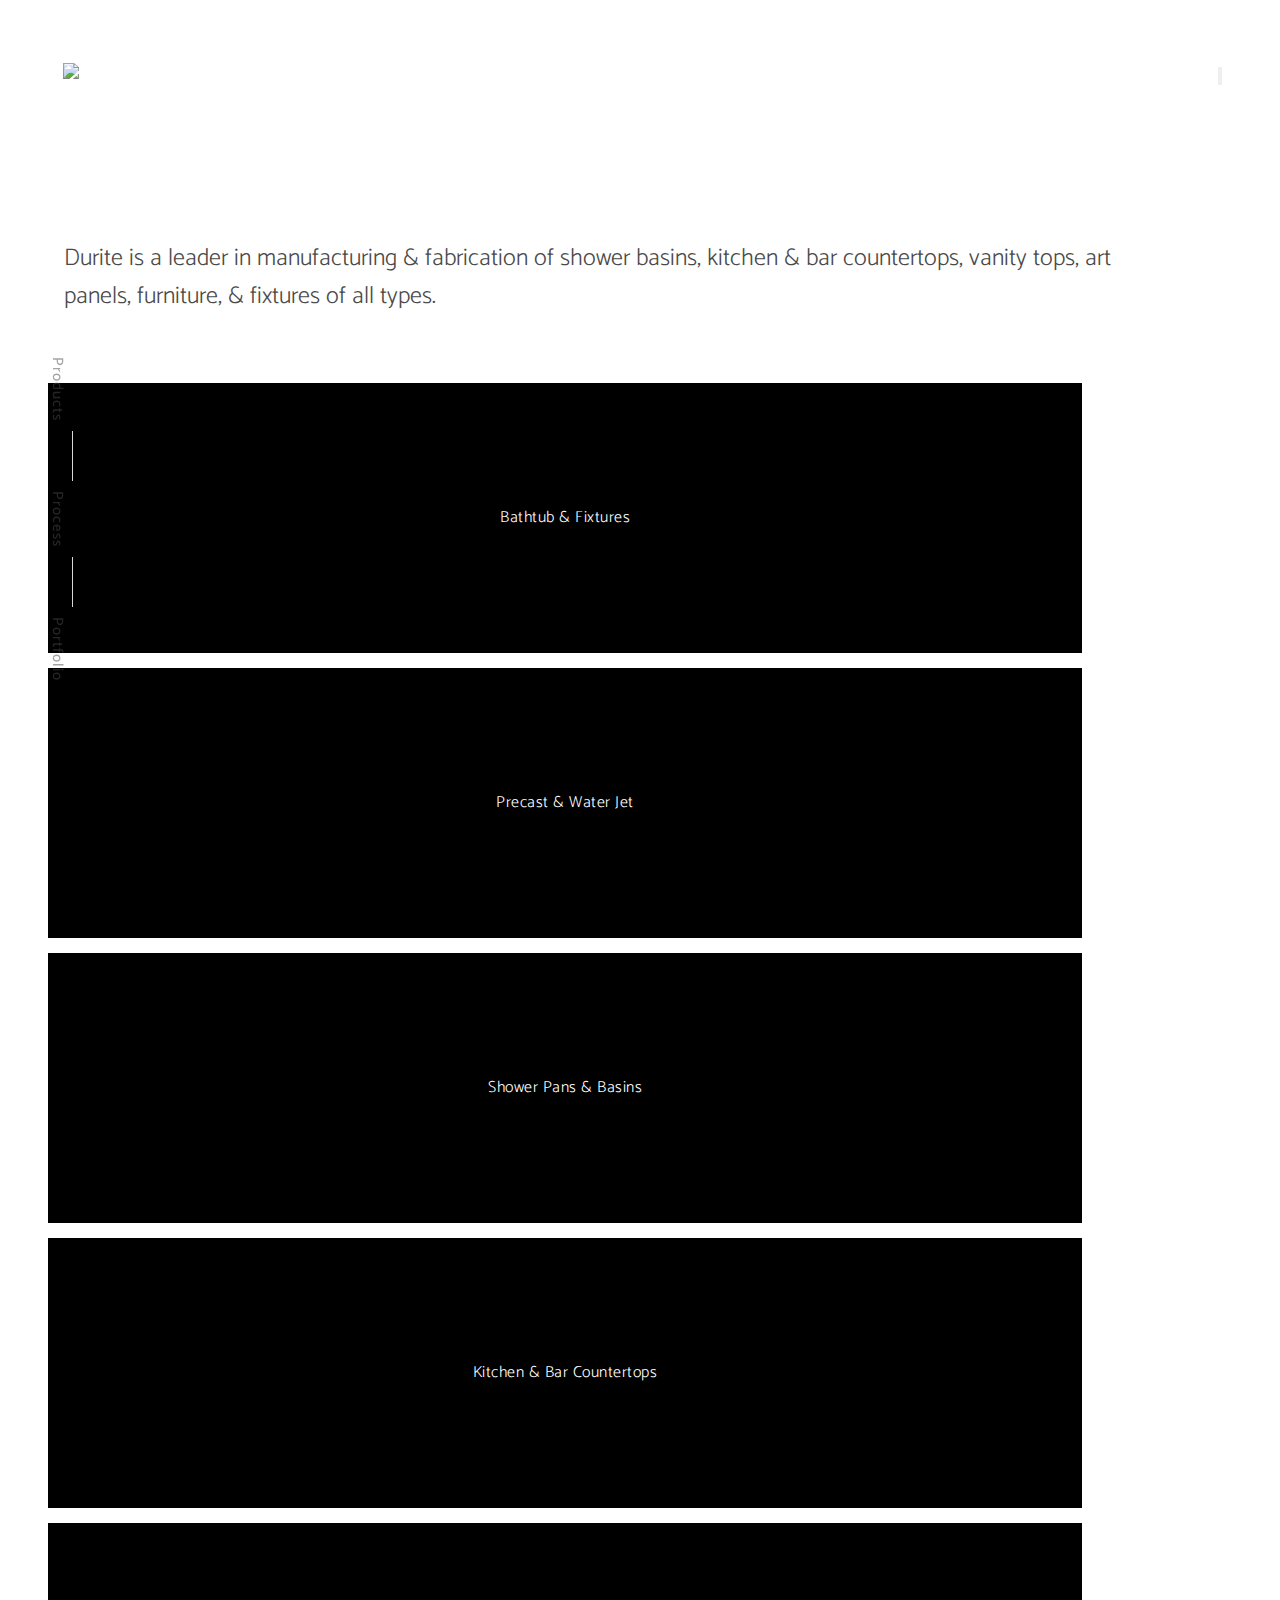
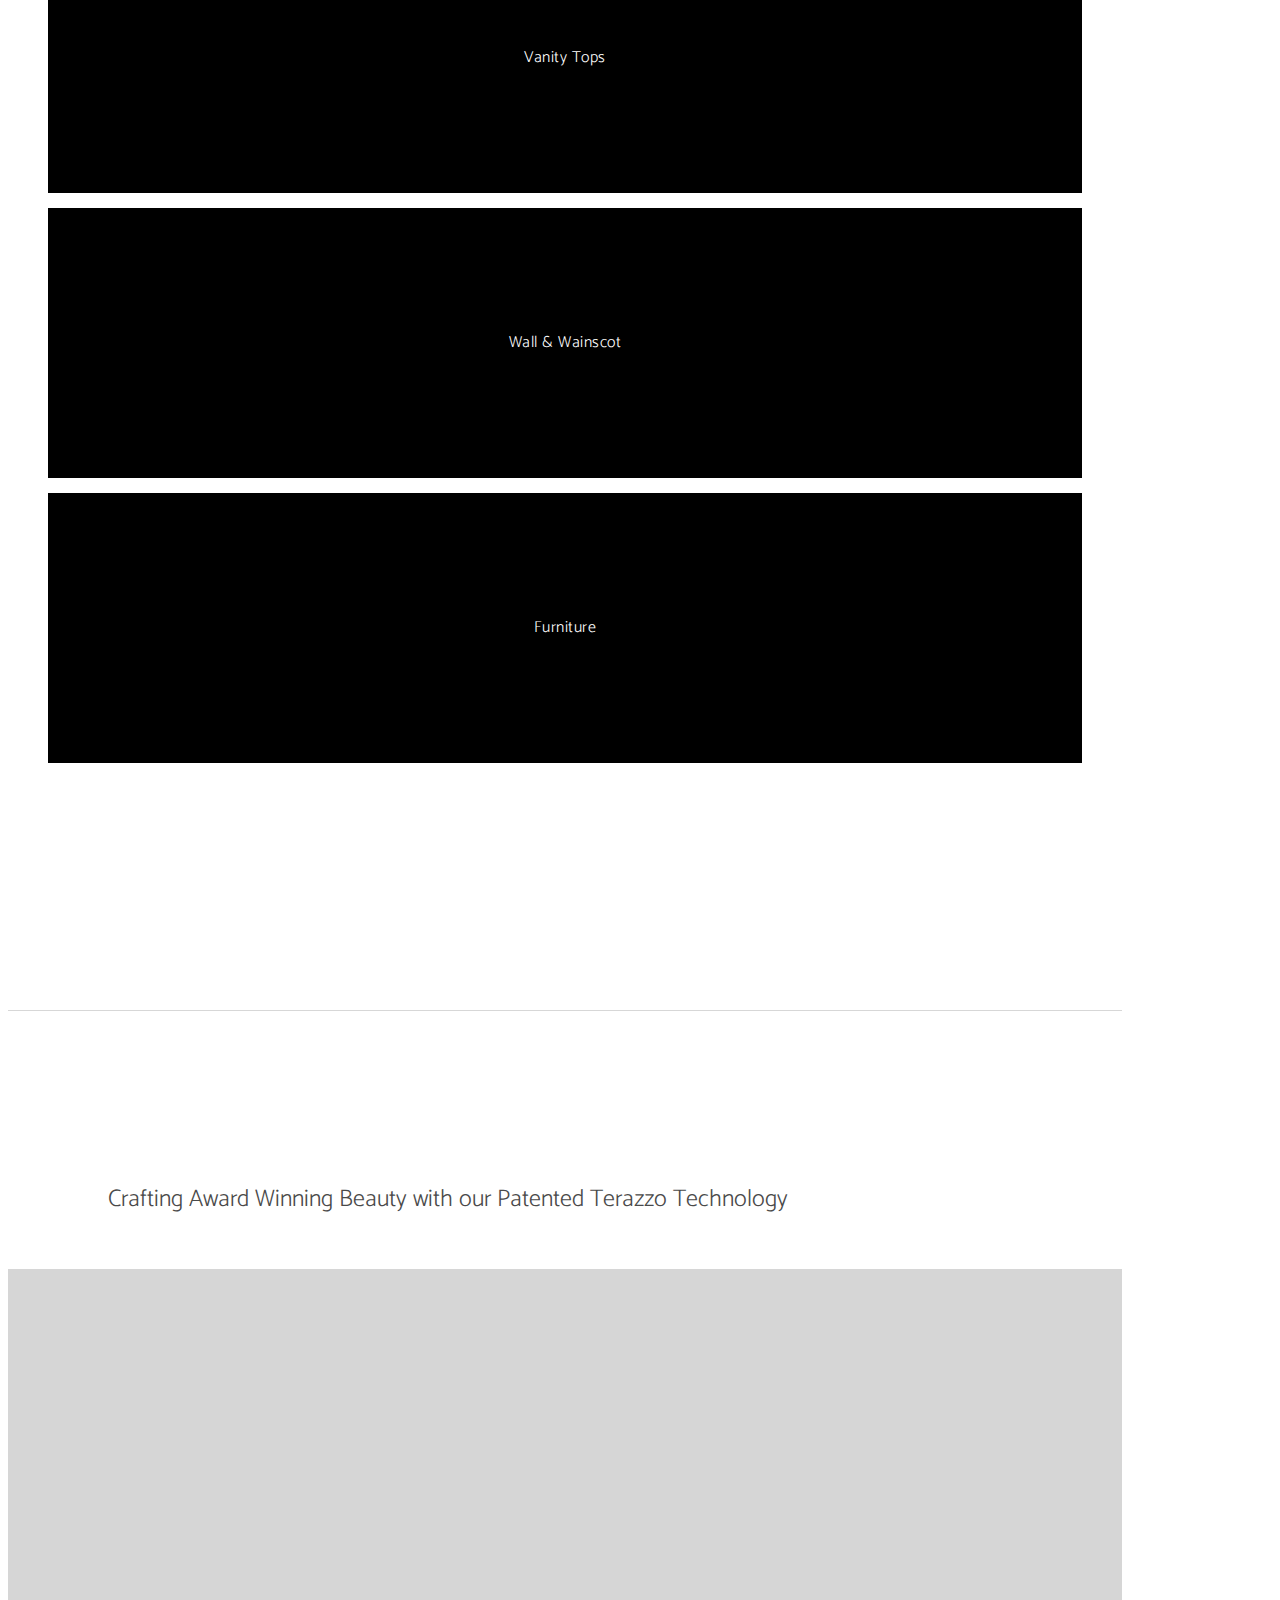
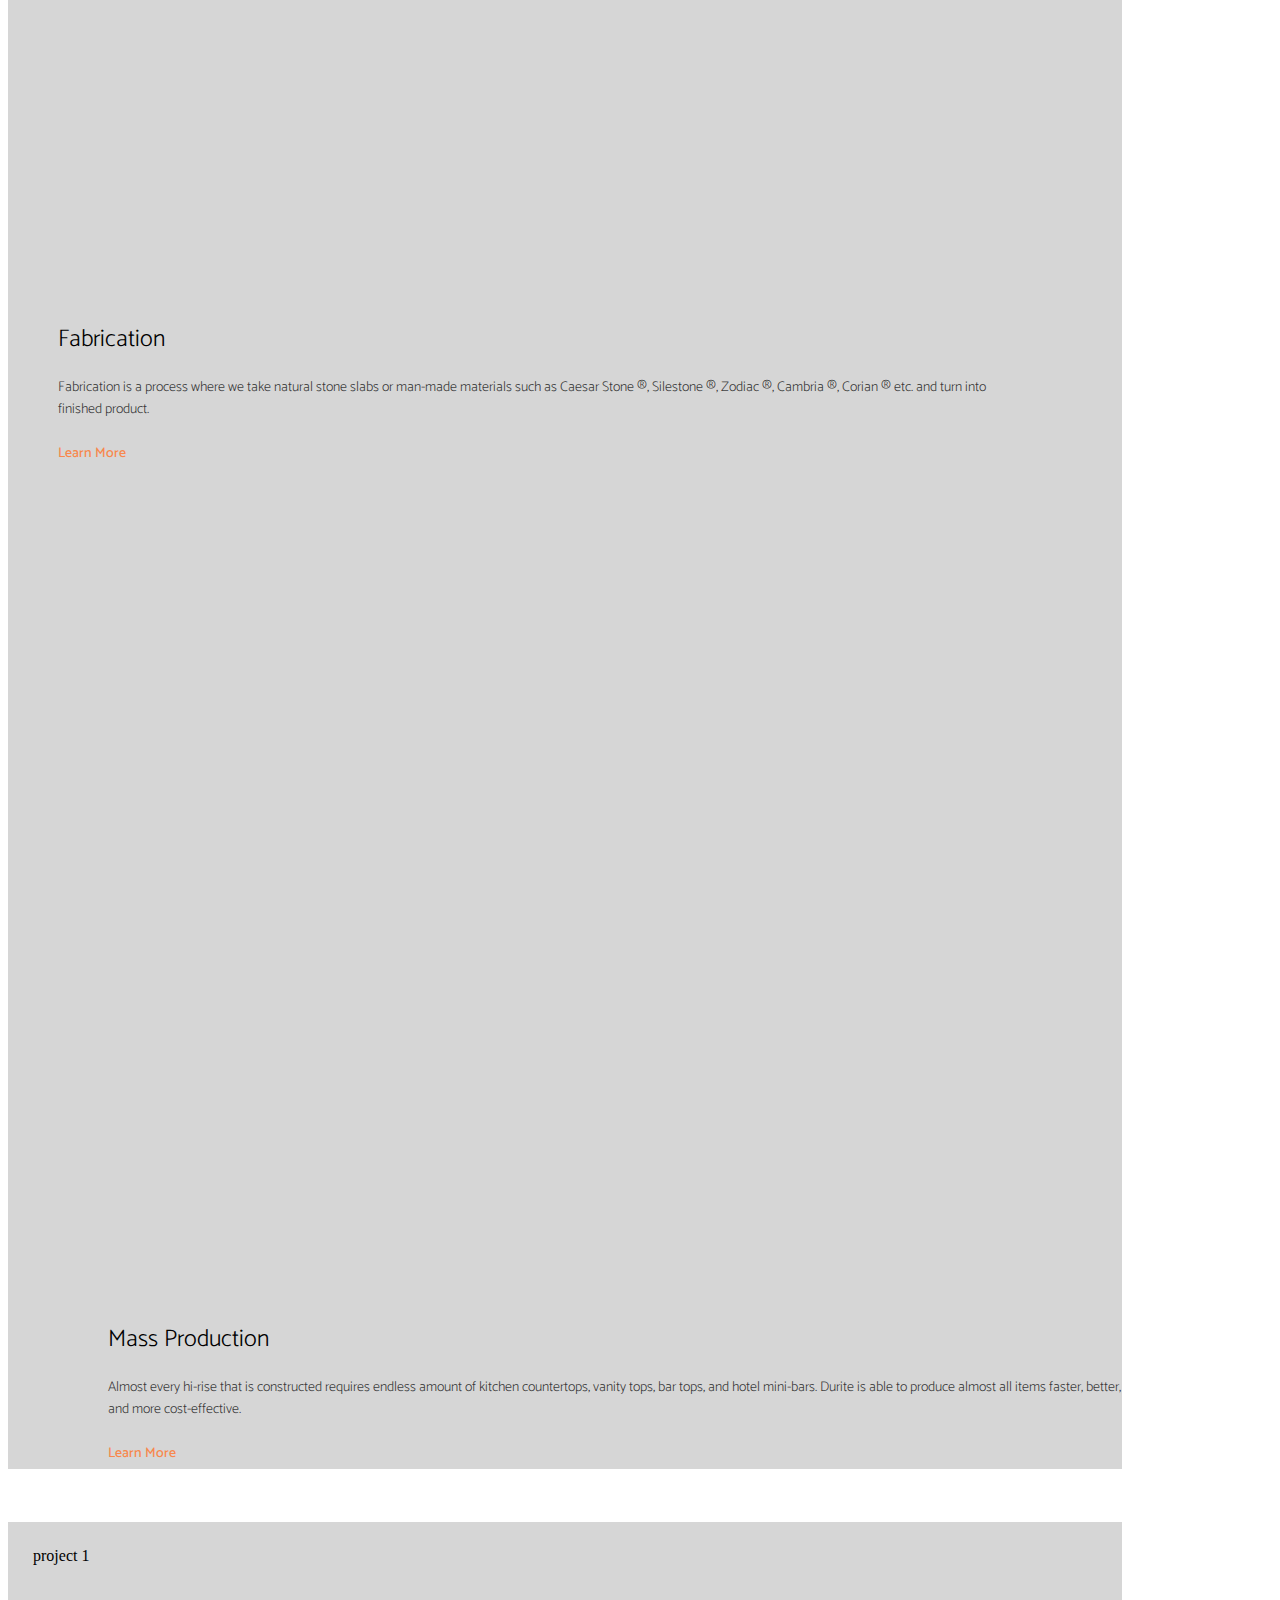
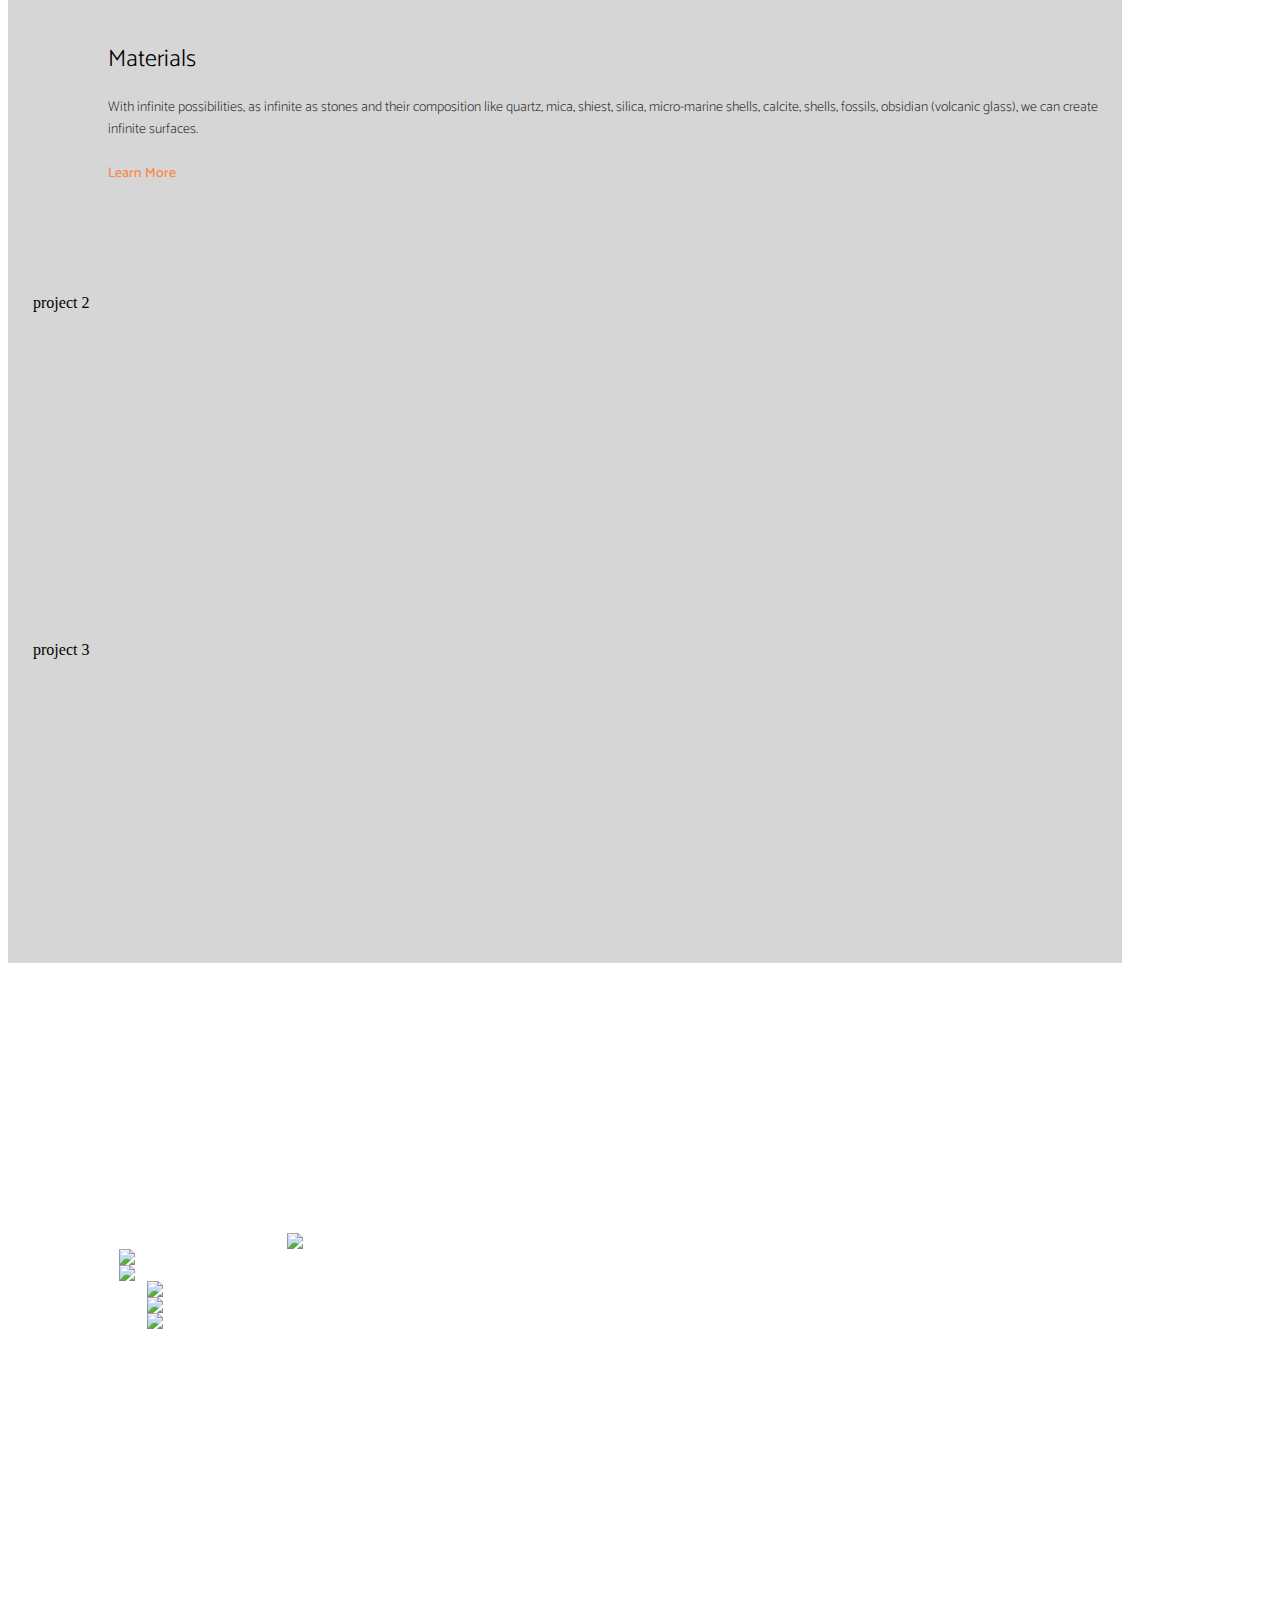
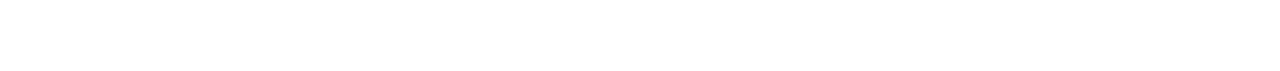
==== commit a2d8ca67: "Add files via upload" ====
--- a/index.html
+++ b/index.html
@@ -26,41 +26,44 @@
 
 <body>
 
-<!-- NAVIGATION -->
-<div class="nav-container" style="padding:0;">
-	<div class="logo" style="padding:0;">
-		<a href="index.html"><img src="assets/logo.png" width="30" /></a>
-	</div>   
-	
-	<ul class="nav desktop">
-
-		<li> <a href="#products"> Products </a></li> 
-		<div class="vertical-line" style="height: 50px;"></div>
-		<li> <a href="#process">Process </a> </li> 
-		<div class="vertical-line" style="height: 50px;"></div>
-		<li> <a href="#portfolio"> Portfolio </a> </li> 
-	</ul>
-</div>
-
-<!-- HAMBURGER -->	
-<button class="hamburger hamburger--squeeze" type="button">
-	<span class="hamburger-box">
-		<span class="hamburger-inner"></span>
-	</span>
-</button>
-	
+<div class="wow2 fadeIn welcome" style="animation-duration">
+	
+	<!-- NAVIGATION -->
+	<div class="nav-container" style="padding:0;">
+		<div class="logo" style="padding:0;">
+			<a href="index.html"><img src="assets/logo.png" width="30" /></a>
+		</div>   
+	
+		<ul class="nav desktop">
+
+			<li> <a href="#products"> Products </a></li> 
+			<div class="vertical-line" style="height: 50px;"></div>
+			<li> <a href="#process">Process </a> </li> 
+			<div class="vertical-line" style="height: 50px;"></div>
+			<li> <a href="#portfolio"> Portfolio </a> </li> 
+		</ul>
+	</div>
+
+	<!-- HAMBURGER -->	
+	<button class="hamburger hamburger--squeeze" type="button">
+		<span class="hamburger-box">
+			<span class="hamburger-inner"></span>
+		</span>
+	</button>
+</div>	
+
 <!-- HAMBURGER NAV -->
 <div class="hamburger-nav col-lg-4 col-md-4 col-sm-6 col-xs-12">
 
  	<div class="main-nav vertAlign">
 		<ul class="wow2 fadeInRight animated"> <a href="#products"> Products </a> </h1>		
-			<li> <a href="products.html"> Kitchen & Bar Countertops </a> </li>
-			<li> <a href="products.html"> Bathtub & Fixtures </a> </li>
-			<li> <a href="products.html"> Precast & Water Jet </a> </li>
-			<li> <a href="products.html"> Shower Pans & Basins </a> </li>
-			<li> <a href="products.html"> Vanity Tops </a> </li>
-			<li> <a href="products.html"> Wall & Wainscot </a> </li>			
-			<li> <a href="products.html"> Furniture  </a> </li>
+			<li> <a href="product.html"> Kitchen & Bar Countertops </a> </li>
+			<li> <a href="product.html"> Bathtub & Fixtures </a> </li>
+			<li> <a href="product.html"> Precast & Water Jet </a> </li>
+			<li> <a href="product.html"> Shower Pans & Basins </a> </li>
+			<li> <a href="product.html"> Vanity Tops </a> </li>
+			<li> <a href="product.html"> Wall & Wainscot </a> </li>			
+			<li> <a href="product.html"> Furniture  </a> </li>
 		</ul>
 		
 		<h1 class="wow2 fadeInRight animated"> <a href="#process"> Process </a> </h1>			
@@ -72,69 +75,71 @@
 
 <!-- BODY CONTAINER -->
 <div class="container col-lg-9 col-md-9 col-sm-8 col-xs-12">
-	
-	<!---- HEADLINE ---->
-	<section id="intro" class="intro col-lg-12 col-md-12 col-sm-12 col-xs-12">
+
+	<div class="wow2 fadeIn welcome">	
+		<!---- HEADLINE ---->
+		<section id="intro" class="intro col-lg-12 col-md-12 col-sm-12 col-xs-12">
  
-		<div id="" class="wow fadeIn col-lg-8 col-md-10 col-sm-12 col-xs-12" >
-			<h1> Durite is a leader in manufacturing & fabrication of shower basins, 
-				kitchen & bar countertops, vanity tops, art panels, furniture, & fixtures of all types.
-			</h1>			
-		</div>
-		
-	</section>
-	
-	<!---- PRODUCT CATEGORIES ---->		
-	<section id="products" class="col-lg-12 col-md-12 col-sm-12 col-xs-12 wow fadeInUp" data-wow-delay=".5s" style="padding:0;">
-		<div class="col-lg-12 col-md-12 col-sm-12 col-xs-12" style="padding:0;">
-			<!---- PRODUCT SLIDER ---->
-			<div class="product-slider col-lg-12 col-md-12 col-sm-12 col-xs-12"  style="padding:0;">	
-						
-				<div class="product slide-5">						
-					<a href="product.html">
-						<h3> Bathtub & Fixtures </h3> 
-					</a>
+			<div class="col-lg-8 col-md-10 col-sm-12 col-xs-12">
+				<h1> Durite is a leader in manufacturing & fabrication of shower basins, 
+					kitchen & bar countertops, vanity tops, art panels, furniture, & fixtures of all types.
+				</h1>			
+			</div>
+		
+		</section>
+	
+		<!---- PRODUCT CATEGORIES ---->		
+		<section id="products" class="col-lg-12 col-md-12 col-sm-12 col-xs-12" style="padding:0;">
+			<div class="col-lg-12 col-md-12 col-sm-12 col-xs-12" style="padding:0;">
+				<!---- PRODUCT SLIDER ---->
+				<div class="product-slider col-lg-12 col-md-12 col-sm-12 col-xs-12"  style="padding:0 25px;">	
+						
+					<div class="product slide-5">						
+						<a href="product.html">
+							<h3> Bathtub & Fixtures </h3> 
+						</a>
+					</div>
+								
+					<div class="product slide-6">
+						<a href="product.html">
+							<h3> Precast & Water Jet </h3>	
+						</a>
+					</div>		
+							
+					<div class="product slide-1">
+						<a href="product.html">
+							<h3> Shower Pans & Basins </h3>		
+						</a>				
+					</div>
+				
+					<div class="product slide-2">
+						<a href="product.html">
+							<h3> Kitchen & Bar Countertops </h3>
+						</a>
+					</div>
+
+					<div class="product slide-3">
+						<a href="product.html">
+							<h3> Vanity Tops </h3> 
+						</a>
+					</div>
+				
+					<div class="product slide-4">
+						<a href="product.html">
+							<h3> Wall & Wainscot </h3>
+						</a>
+					</div>
+				
+					<div class="product slide-7">
+						<a href="product.html">
+							<h3> Furniture </h3>
+						</a>
+					</div>						
 				</div>
-								
-				<div class="product slide-6">
-					<a href="product.html">
-						<h3> Precast & Water Jet </h3>	
-					</a>
-				</div>		
-							
-				<div class="product slide-1">
-					<a href="product.html">
-						<h3> Shower Pans & Basins </h3>		
-					</a>				
-				</div>
-				
-				<div class="product slide-2">
-					<a href="product.html">
-						<h3> Kitchen & Bar Countertops </h3>
-					</a>
-				</div>
-
-				<div class="product slide-3">
-					<a href="product.html">
-						<h3> Vanity Tops </h3> 
-					</a>
-				</div>
-				
-				<div class="product slide-4">
-					<a href="product.html">
-						<h3> Wall & Wainscot </h3>
-					</a>
-				</div>
-				
-				<div class="product slide-7">
-					<a href="product.html">
-						<h3> Furniture </h3>
-					</a>
-				</div>						
-		</div>
-		</div>
-
-	</section>
+			</div>
+
+		</section>
+	</div>
 
 	<div class="break col-lg-12 col-md-12 col-sm-12 col-xs-12 wow fadeIn">
 		<div class="line-separator"></div>
--- a/css/main.css
+++ b/css/main.css
@@ -4,8 +4,8 @@
 	font-family: 'Catamaran', Helvetica, sans serif;
 }
 h1, label, ul {
-    font-size: 28px;
-    line-height: 44px;
+    font-size: 24px;
+    line-height: 38px;
     font-weight: 300;
     color: rgba(74, 74, 74, 1);
 	}
@@ -196,7 +196,7 @@
 	padding: 0;}
 
 section {
-	padding: 7vh 0 !important;}
+	padding: 8vh 0 !important;}
 
 	
 .alt-bg {
@@ -219,7 +219,7 @@
 }
 
 .intro {
-	margin: 30vh 0 12vh;}
+	margin: 16vh 0 0vh;}
 
 .intro div:first-child {
     float: left;
@@ -232,10 +232,10 @@
 	float: none;}
 	
 .break {
-	margin: 10em 0;}
+	margin: 10em 0 3em;}
 	
 .line-separator {
-	background: #f6f6f6;
+	background: #d7d7d7;
     width: 100%;
     height: 1px;}
 
@@ -261,8 +261,10 @@
 .desktop {
 	display: block;}
 
-#intro .wow {
-	animation-duration: 4s;}
+#intro .wow, .wow2 {
+	animation-duration: 6s;
+	}
+
 
 /* ---------- nav ---------- */
 
@@ -417,11 +419,11 @@
 .product-slider h3 {
 	text-transform: capitalize;
     text-align: center;
-    font-size: 18px;
+    font-size: 16px;
     line-height: 30vh;
     color: white;
     
-    background: rgba(0, 0, 0, 0.5);
+    background: rgba(0, 0, 0, 0.35);
 	-webkit-transition: background 0.75s linear;
 	-moz-transition: background 0.75s linear;
 	-ms-transition: background 0.75s linear;
@@ -448,6 +450,11 @@
  
 /* ---------- FORM ---------- */
 
+.inquiry-wrapper.container {
+    float: none;
+    padding: 0;
+    margin-right: auto;
+}
 
 ul.inquiry-nav {
 	transform: translateY(-50%);
@@ -947,7 +954,19 @@
 	}
 
 	/* ---------- INQUIRY FORM ---------- */
-		
+	
+	.inquiry-wrapper.container {
+		width: 75%;
+		margin-right: 25px !important;
+	}
+	
+	#fp-nav.left {
+		left: 6%;
+	}
+	
+	.form-field {
+		padding: 0;}
+
 	ul.inquiry-sidenav {
 		left: 45px;
 		bottom: 3%;
